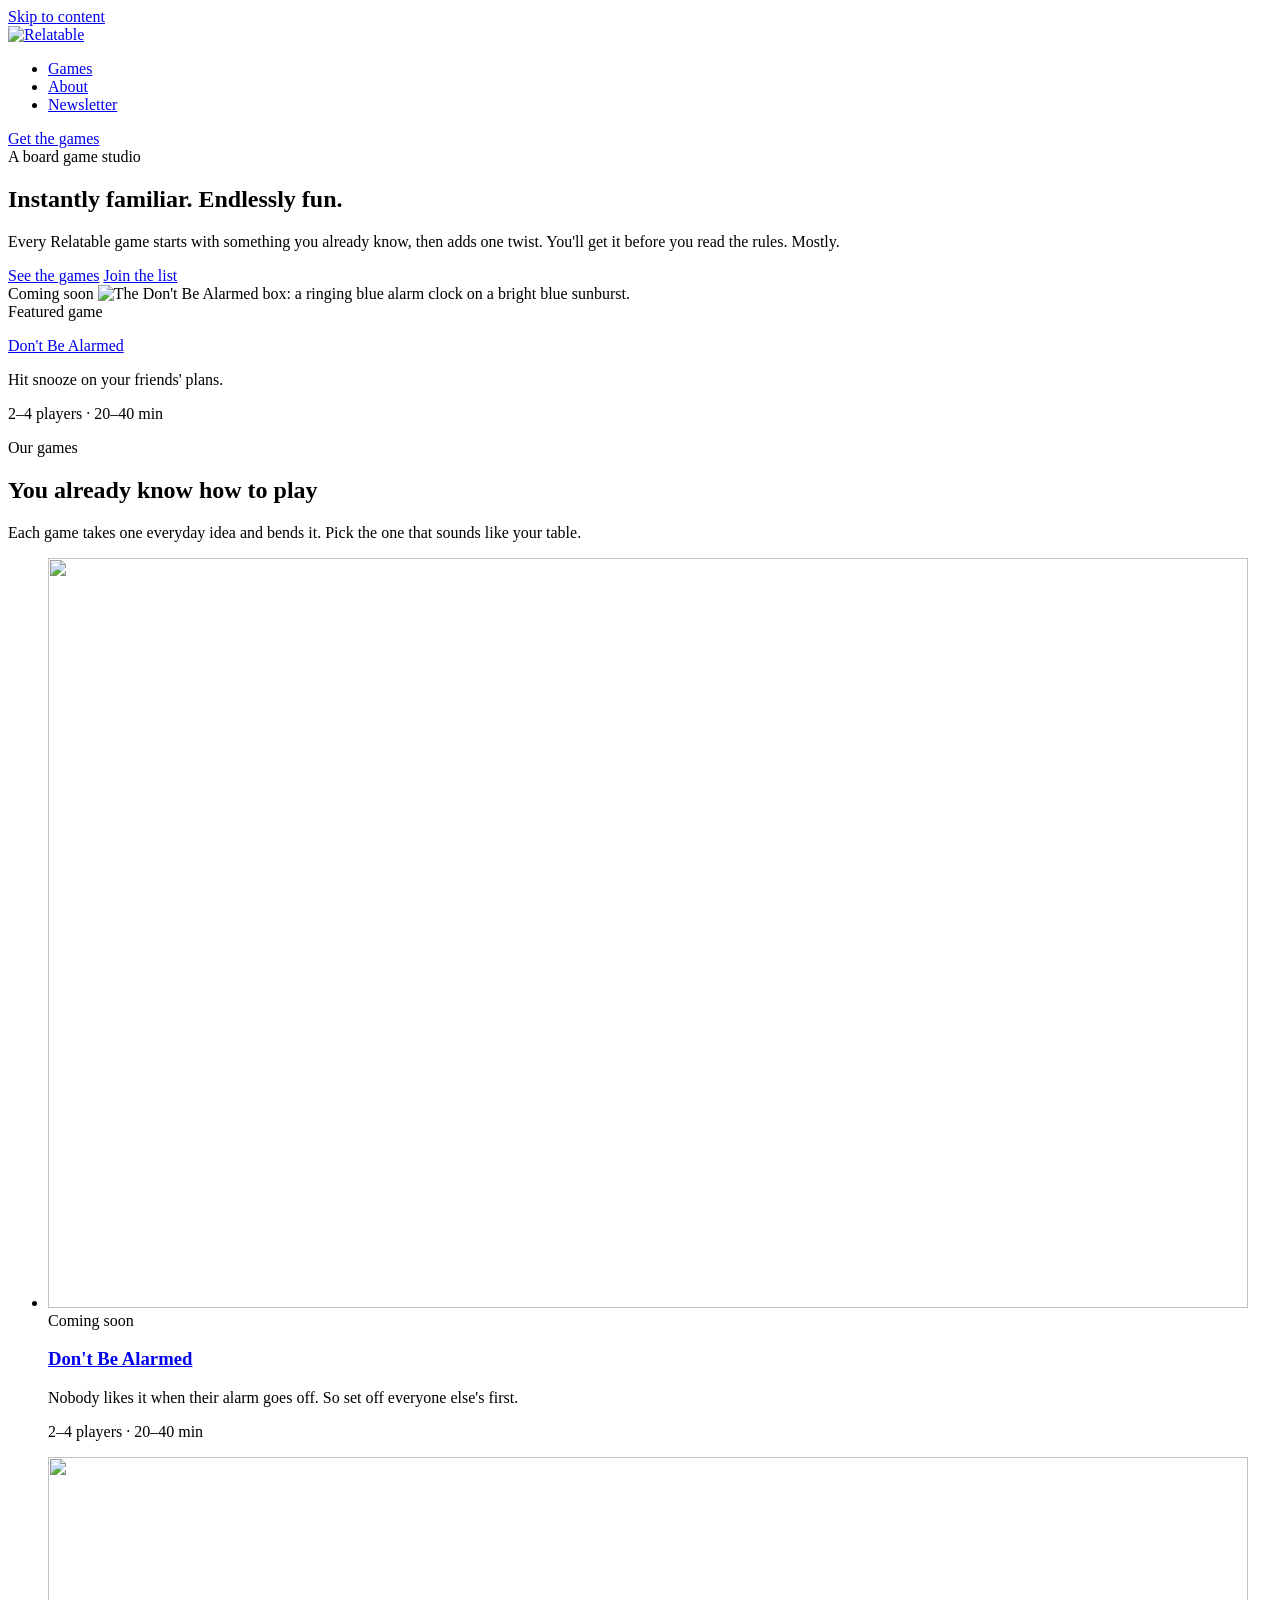
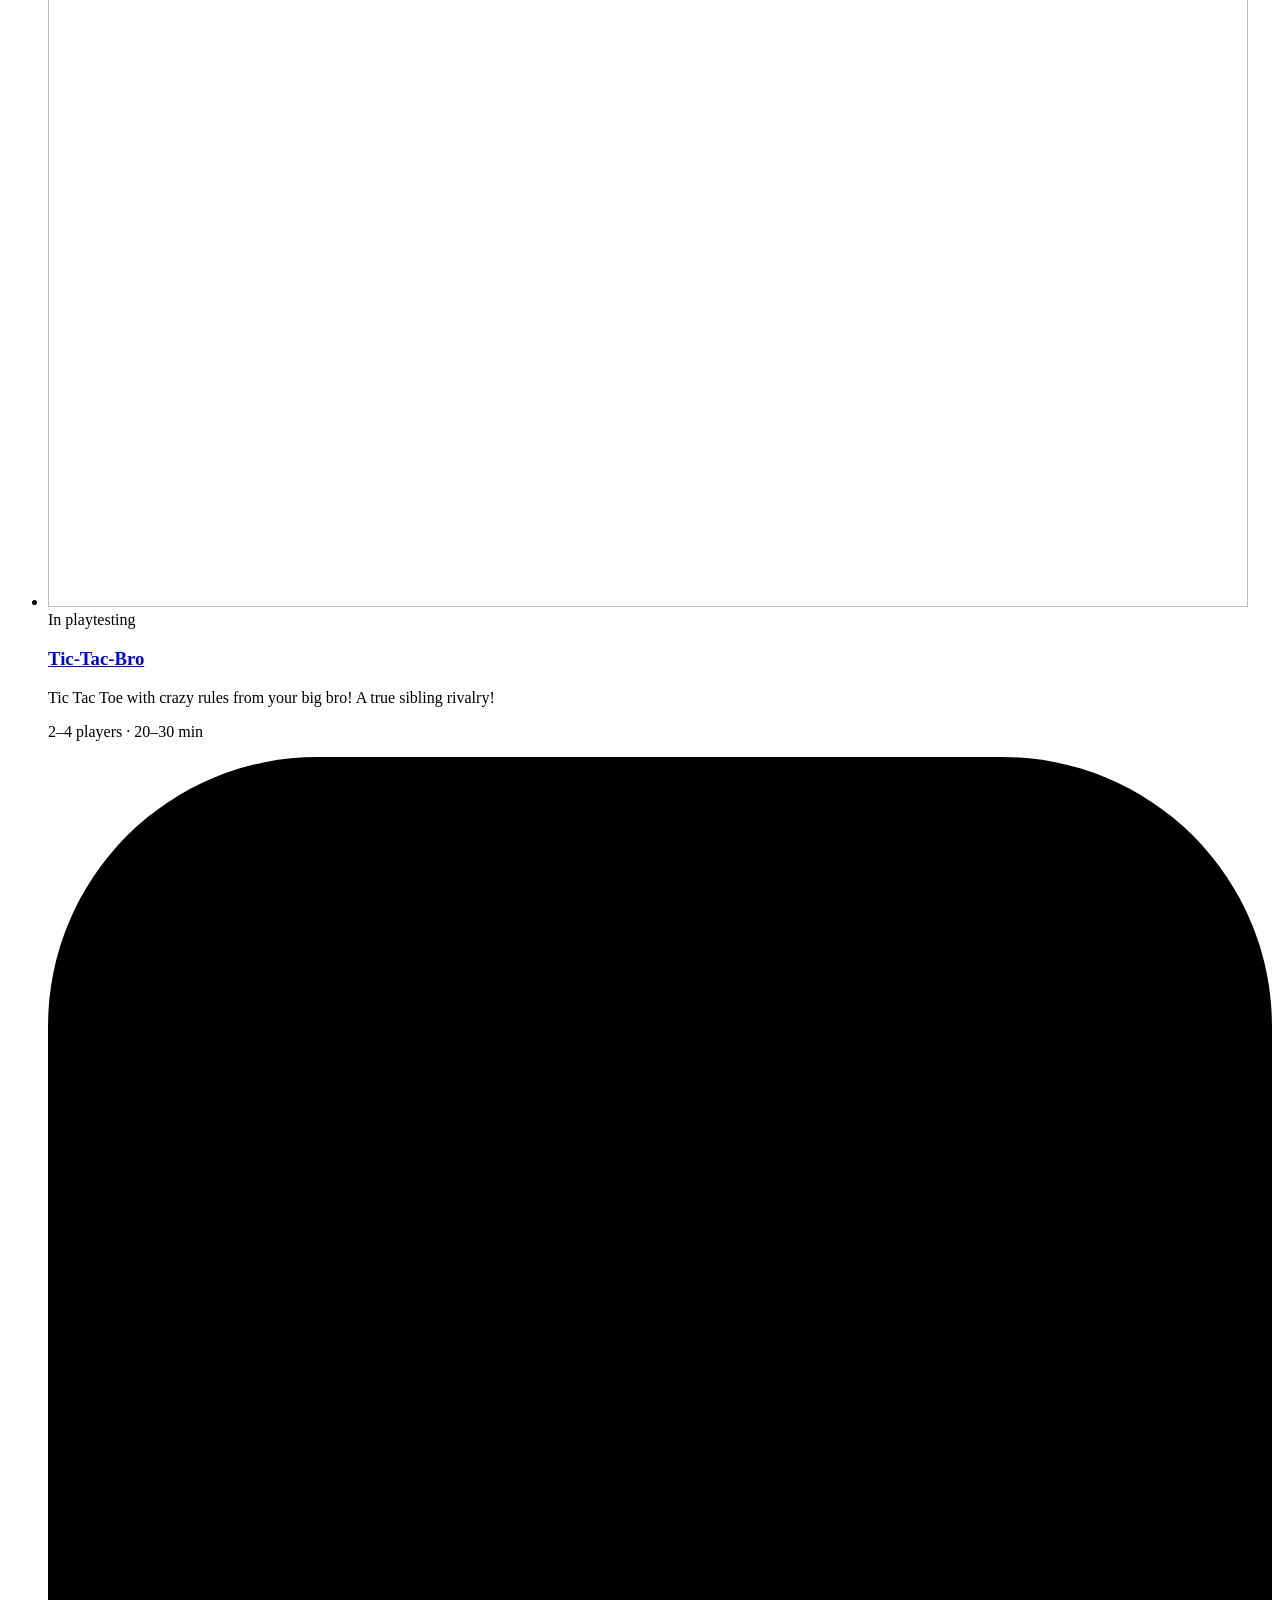
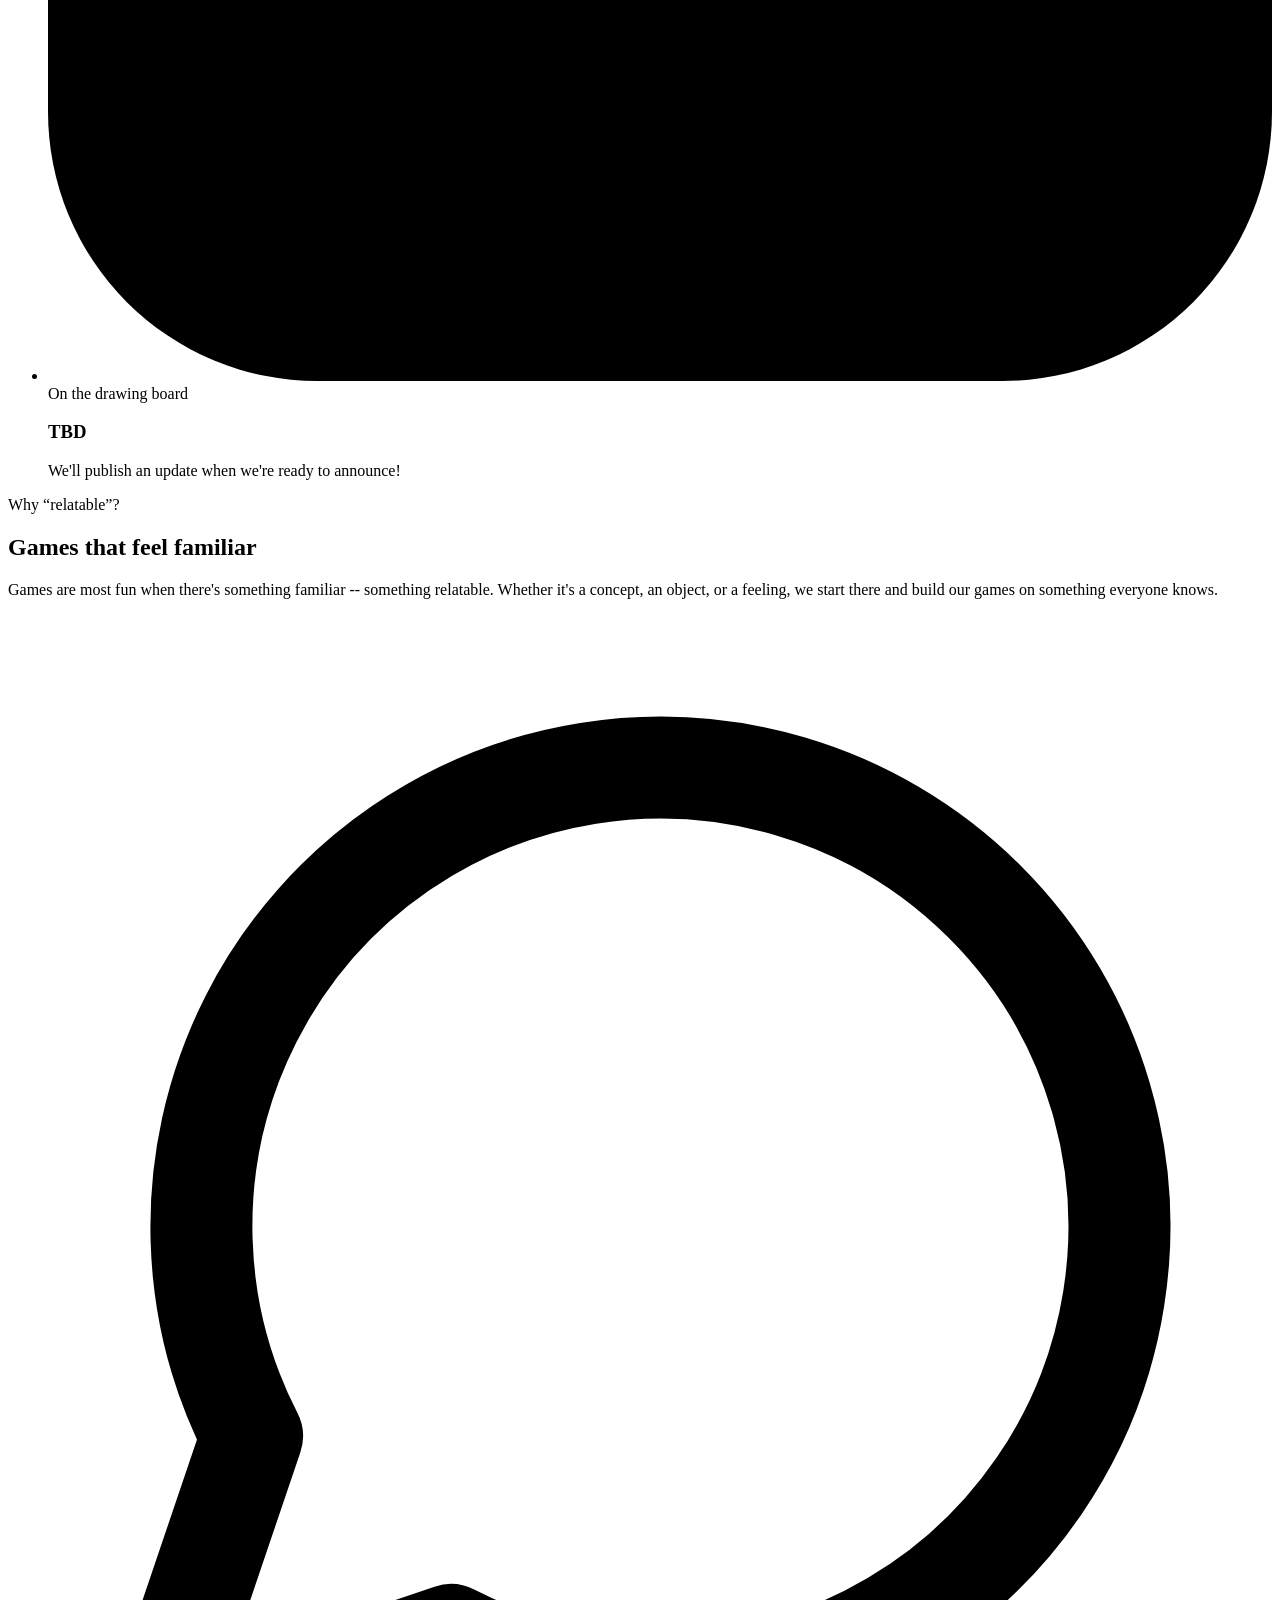
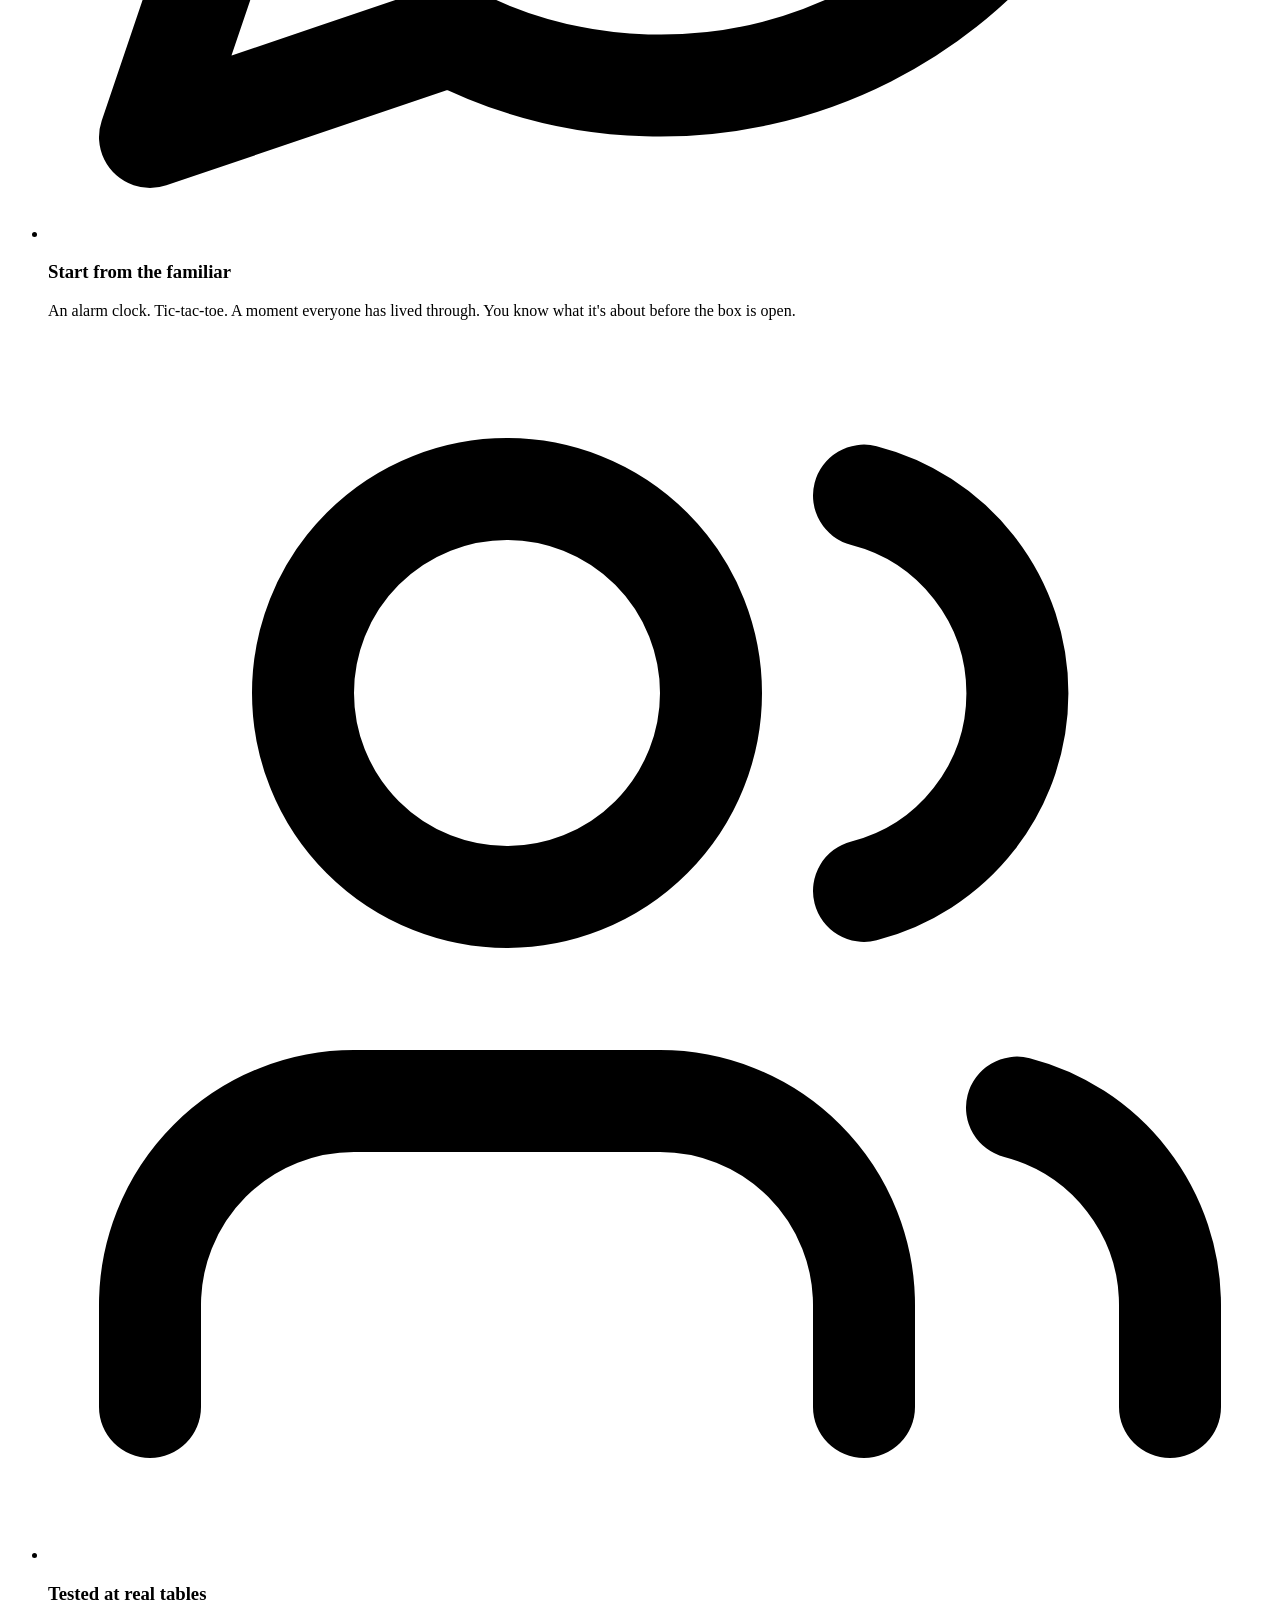
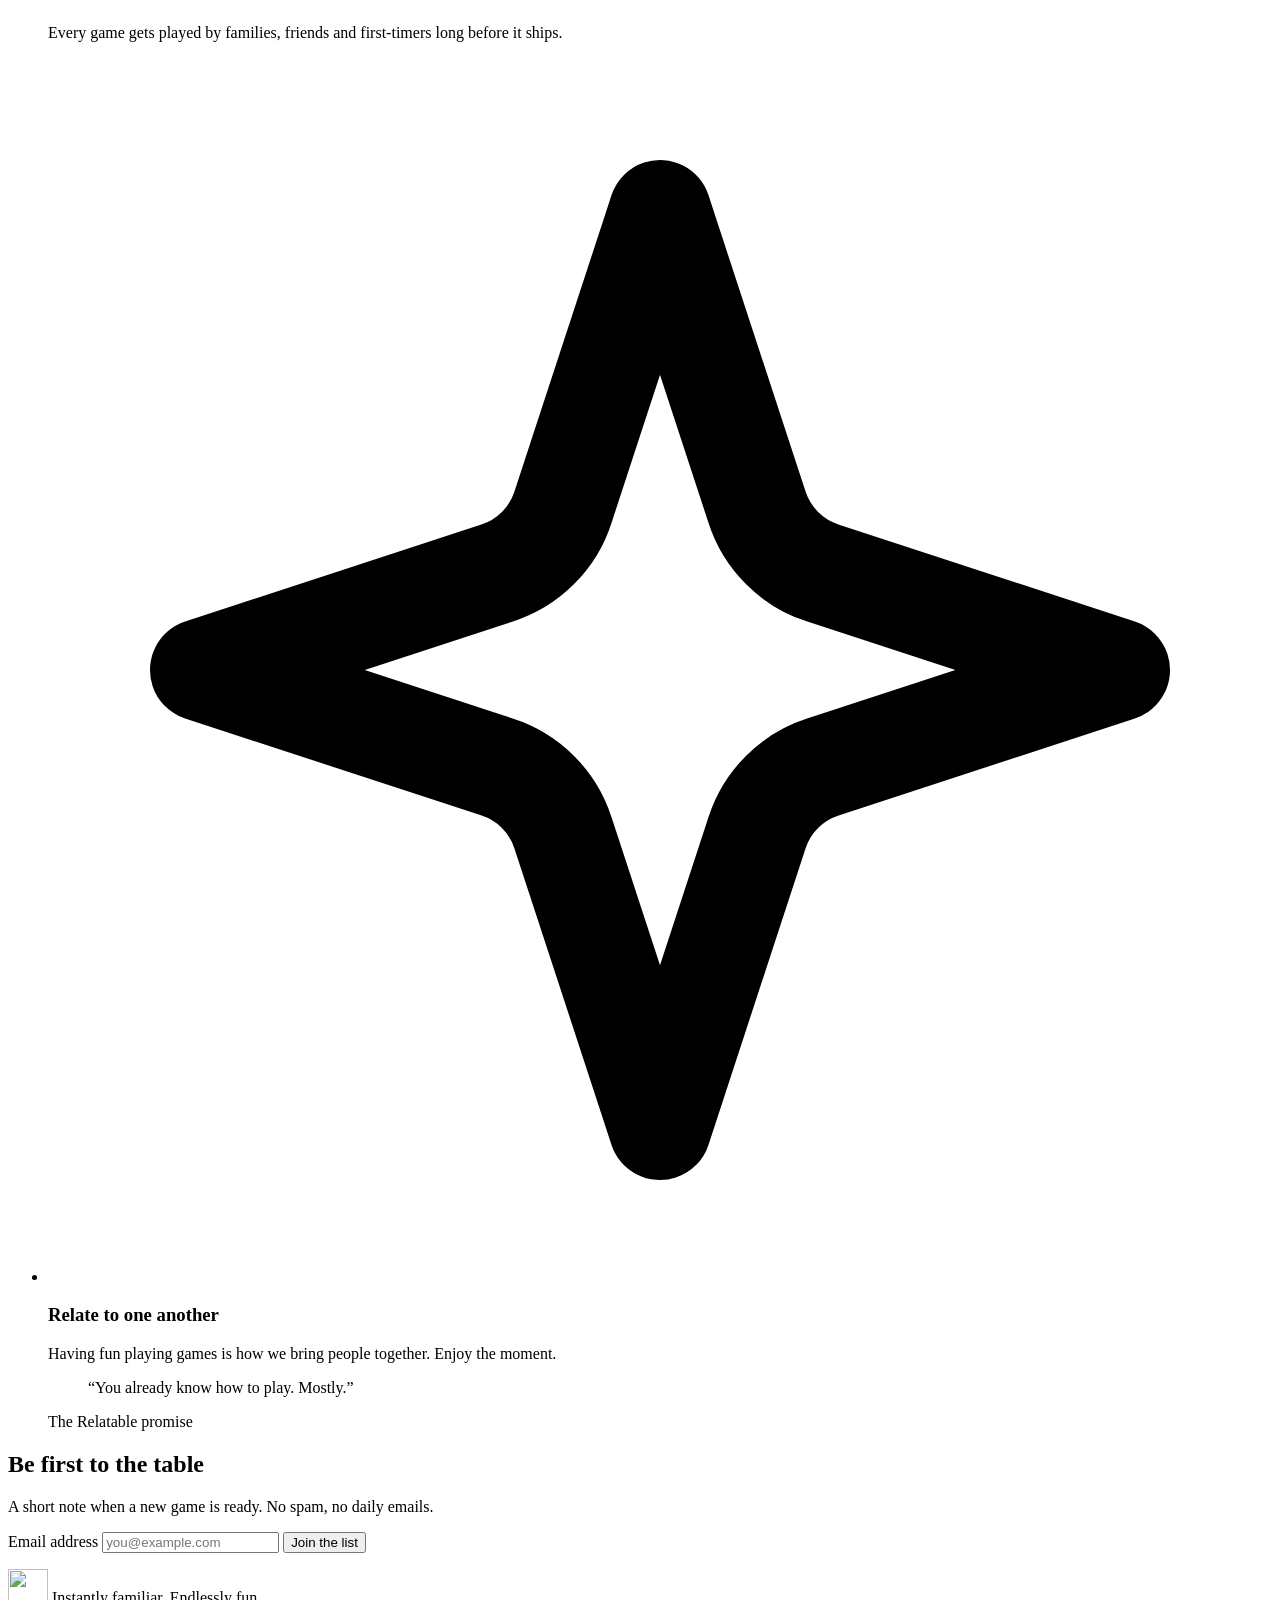
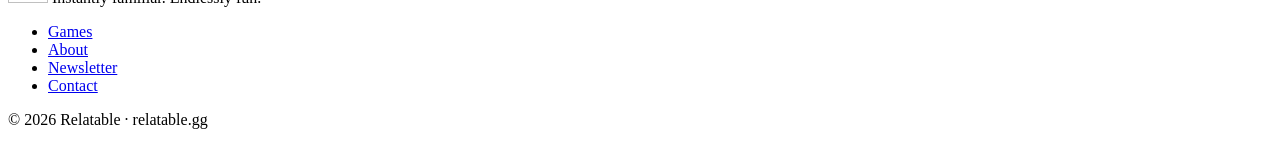
==== docs/index.html @ ca244f0f "big move for pages" ====
<!doctype html>
<html lang="en">
<head>
  <meta charset="utf-8">
  <meta name="viewport" content="width=device-width, initial-scale=1">
  <title>Relatable · Instantly familiar. Endlessly fun.</title>
  <meta name="description" content="Relatable is a board game studio. Every game starts from something you already know. Familiar with a twist.">
  <meta name="color-scheme" content="light dark">
  <meta name="theme-color" content="#F6F1E7" media="(prefers-color-scheme: light)">
  <meta name="theme-color" content="#1F1B2E" media="(prefers-color-scheme: dark)">

  <link rel="canonical" href="https://relatable.gg/">
  <link rel="icon" href="/assets/logos/relatable-icon.svg" type="image/svg+xml">
  <link rel="apple-touch-icon" href="/assets/apple-touch-icon.png">

  <meta property="og:type" content="website">
  <meta property="og:url" content="https://relatable.gg/">
  <meta property="og:title" content="Relatable · Instantly familiar. Endlessly fun.">
  <meta property="og:description" content="Board games that start from something you already know. Familiar with a twist.">
  <meta property="og:image" content="https://relatable.gg/assets/social-share.png">
  <meta name="twitter:card" content="summary_large_image">

  <link rel="preload" href="/assets/fonts/rubik-latin-800-normal.woff2" as="font" type="font/woff2" crossorigin>
  <link rel="preload" href="/assets/fonts/rubik-latin-400-normal.woff2" as="font" type="font/woff2" crossorigin>
  <link rel="stylesheet" href="/assets/tokens.css">
  <link rel="stylesheet" href="/styles.css">
</head>
<body>
  <a class="skip-link" href="#main">Skip to content</a>

  <header class="site-header">
    <div class="container">
      <a class="logo" href="/" aria-label="Relatable home">
        <picture>
          <source srcset="/assets/logos/relatable-logo-horizontal-notagline-on-dark.svg" media="(prefers-color-scheme: dark)">
          <img src="/assets/logos/relatable-logo-horizontal-notagline-on-light.svg" alt="Relatable" width="142" height="42">
        </picture>
      </a>
      <nav class="nav" aria-label="Main">
        <ul class="nav__links">
          <li><a href="#games">Games</a></li>
          <li><a href="#why">About</a></li>
          <li><a href="#newsletter">Newsletter</a></li>
        </ul>
        <a class="btn btn--primary btn--small" href="#games">Get the games</a>
      </nav>
    </div>
  </header>

  <main id="main">
    <!-- Hero: tagline + featured game -->
    <section class="hero">
      <div class="container">
        <div>
          <span class="label">A board game studio</span>
          <h1 class="display">Instantly familiar. Endlessly fun.</h1>
          <p class="body-lg">Every Relatable game starts with something you already know, then adds one twist. You'll get it before you read the rules. Mostly.</p>
          <div class="hero__actions">
            <a class="btn btn--primary" href="#games">See the games</a>
            <a class="btn btn--secondary" href="#newsletter">Join the list</a>
          </div>
        </div>

        <figure class="feature feature--game" style="margin:0">
          <span class="sticker label">Coming soon</span>
          <img class="box-art" src="/assets/games/dont-be-alarmed/box-top.webp" width="1000" height="1267"
               alt="The Don't Be Alarmed box: a ringing blue alarm clock on a bright blue sunburst.">
          <figcaption class="feature__meta">
            <div>
              <span class="label" style="color:var(--tomato-text)">Featured game</span>
              <p class="h3"><a href="/games/dont-be-alarmed/">Don't Be Alarmed</a></p>
              <p>Hit snooze on your friends' plans.</p>
              <p class="caption">2–4 players · 20–40 min</p>
            </div>
          </figcaption>
        </figure>
      </div>
    </section>

    <!-- Games -->
    <section class="band band--sunken" id="games" aria-labelledby="games-title">
      <div class="container">
        <div class="section-head">
          <span class="label">Our games</span>
          <h2 class="h2" id="games-title">You already know how to play</h2>
          <p>Each game takes one everyday idea and bends it. Pick the one that sounds like your table.</p>
        </div>

        <ul class="game-grid">
          <li>
            <article class="game-card">
              <div class="game-card__art game-card__art--image">
                <img src="/assets/games/dont-be-alarmed/logo-art.webp" width="1200" height="750" alt="" loading="lazy">
              </div>
              <div class="game-card__body">
                <span class="tag label">Coming soon</span>
                <h3 class="h3"><a href="/games/dont-be-alarmed/">Don't Be Alarmed</a></h3>
                <p>Nobody likes it when their alarm goes off. So set off everyone else's first.</p>
                <p class="caption">2–4 players · 20–40 min</p>
              </div>
            </article>
          </li>
          <li>
            <article class="game-card game-card--teal">
              <div class="game-card__art game-card__art--image">
                <img src="/assets/games/tic-tac-bro/logo-art.webp" width="1200" height="750" alt="" loading="lazy">
              </div>
              <div class="game-card__body">
                <span class="tag label">In playtesting</span>
                <h3 class="h3"><a href="/games/tic-tac-bro/">Tic-Tac-Bro</a></h3>
                <p>Tic Tac Toe with crazy rules from your big bro! A true sibling rivalry!</p>
                <p class="caption">2–4 players · 20–30 min</p>
              </div>
            </article>
          </li>
          <li>
            <article class="game-card game-card--mustard">
              <div class="game-card__art">
                <svg class="die" viewBox="0 0 100 100" aria-hidden="true">
                  <rect width="100" height="100" rx="22"/>
                  <circle cx="50" cy="50" r="9"/>
                </svg>
              </div>
              <div class="game-card__body">
                <span class="tag label">On the drawing board</span>
                <h3 class="h3">TBD</h3>
                <p>We&apos;ll publish an update when we&apos;re ready to announce!</p>
              </div>
            </article>
          </li>
        </ul>
      </div>
    </section>

    <!-- Why Relatable -->
    <section class="band" id="why" aria-labelledby="why-title">
      <div class="container why">
        <div>
          <div class="section-head">
            <span class="label">Why “relatable”?</span>
            <h2 class="h2" id="why-title">Games that feel familiar</h2>
            <p>Games are most fun when there&apos;s something familiar -- something relatable. Whether it's a concept, an object, or a feeling, we start there and build our games on something everyone knows.</p>
          </div>
          <ul class="points">
            <li class="point">
              <span class="point__icon" aria-hidden="true">
                <svg viewBox="0 0 24 24" fill="none" stroke="currentColor" stroke-width="2" stroke-linecap="round" stroke-linejoin="round"><path d="M7.9 20A9 9 0 1 0 4 16.1L2 22Z"/></svg>
              </span>
              <div>
                <h3 class="h3">Start from the familiar</h3>
                <p>An alarm clock. Tic-tac-toe. A moment everyone has lived through. You know what it's about before the box is open.</p>
              </div>
            </li>
            <li class="point">
              <span class="point__icon" aria-hidden="true">
                <svg viewBox="0 0 24 24" fill="none" stroke="currentColor" stroke-width="2" stroke-linecap="round" stroke-linejoin="round"><path d="M16 21v-2a4 4 0 0 0-4-4H6a4 4 0 0 0-4 4v2"/><circle cx="9" cy="7" r="4"/><path d="M22 21v-2a4 4 0 0 0-3-3.87"/><path d="M16 3.13a4 4 0 0 1 0 7.75"/></svg>
              </span>
              <div>
                <h3 class="h3">Tested at real tables</h3>
                <p>Every game gets played by families, friends and first-timers long before it ships.</p>
              </div>
            </li>
            <li class="point">
              <span class="point__icon" aria-hidden="true">
                <svg viewBox="0 0 24 24" fill="none" stroke="currentColor" stroke-width="2" stroke-linecap="round" stroke-linejoin="round"><path d="m12 3-1.9 5.8a2 2 0 0 1-1.3 1.3L3 12l5.8 1.9a2 2 0 0 1 1.3 1.3L12 21l1.9-5.8a2 2 0 0 1 1.3-1.3L21 12l-5.8-1.9a2 2 0 0 1-1.3-1.3Z"/></svg>
              </span>
              <div>
                <h3 class="h3">Relate to one another</h3>
                <p>Having fun playing games is how we bring people together. Enjoy the moment.</p>
              </div>
            </li>
          </ul>
        </div>

        <figure class="bubble">
          <blockquote>“You already know how to play. Mostly.”</blockquote>
          <figcaption class="label muted">The Relatable promise</figcaption>
        </figure>
      </div>
    </section>

    <!-- Newsletter -->
    <section class="band band--sunken" id="newsletter" aria-labelledby="newsletter-title">
      <div class="container">
        <div class="newsletter">
          <div>
            <h2 class="h2" id="newsletter-title">Be first to the table</h2>
            <p>A short note when a new game is ready. No spam, no daily emails.</p>
          </div>
          <!-- Posts to MailerLite (form "XmJSTb"); assets/site.js submits it in the background. -->
          <form class="signup" action="https://assets.mailerlite.com/jsonp/2661888/forms/199630676015712178/subscribe" method="post" novalidate>
            <div class="signup__row">
              <label class="visually-hidden" for="signup-email">Email address</label>
              <input id="signup-email" name="fields[email]" type="email" autocomplete="email" placeholder="you@example.com" required>
              <button class="btn btn--primary" type="submit">Join the list</button>
            </div>
            <input type="hidden" name="ml-submit" value="1">
            <input type="hidden" name="anticsrf" value="true">
            <p class="signup__note" role="status" aria-live="polite"></p>
          </form>
        </div>
      </div>
    </section>
  </main>

  <footer class="site-footer">
    <div class="container">
      <div class="site-footer__brand">
        <img src="/assets/logos/relatable-icon.svg" alt="" width="40" height="34">
        <span class="label">Instantly familiar. Endlessly fun.</span>
      </div>
      <ul class="footer-links">
        <li><a href="#games">Games</a></li>
        <li><a href="#why">About</a></li>
        <li><a href="#newsletter">Newsletter</a></li>
        <li><a href="mailto:[contact email]">Contact</a></li>
      </ul>
      <p class="caption">© <span data-year>2026</span> Relatable · relatable.gg</p>
    </div>
  </footer>

  <script src="/assets/site.js" defer></script>
</body>
</html>
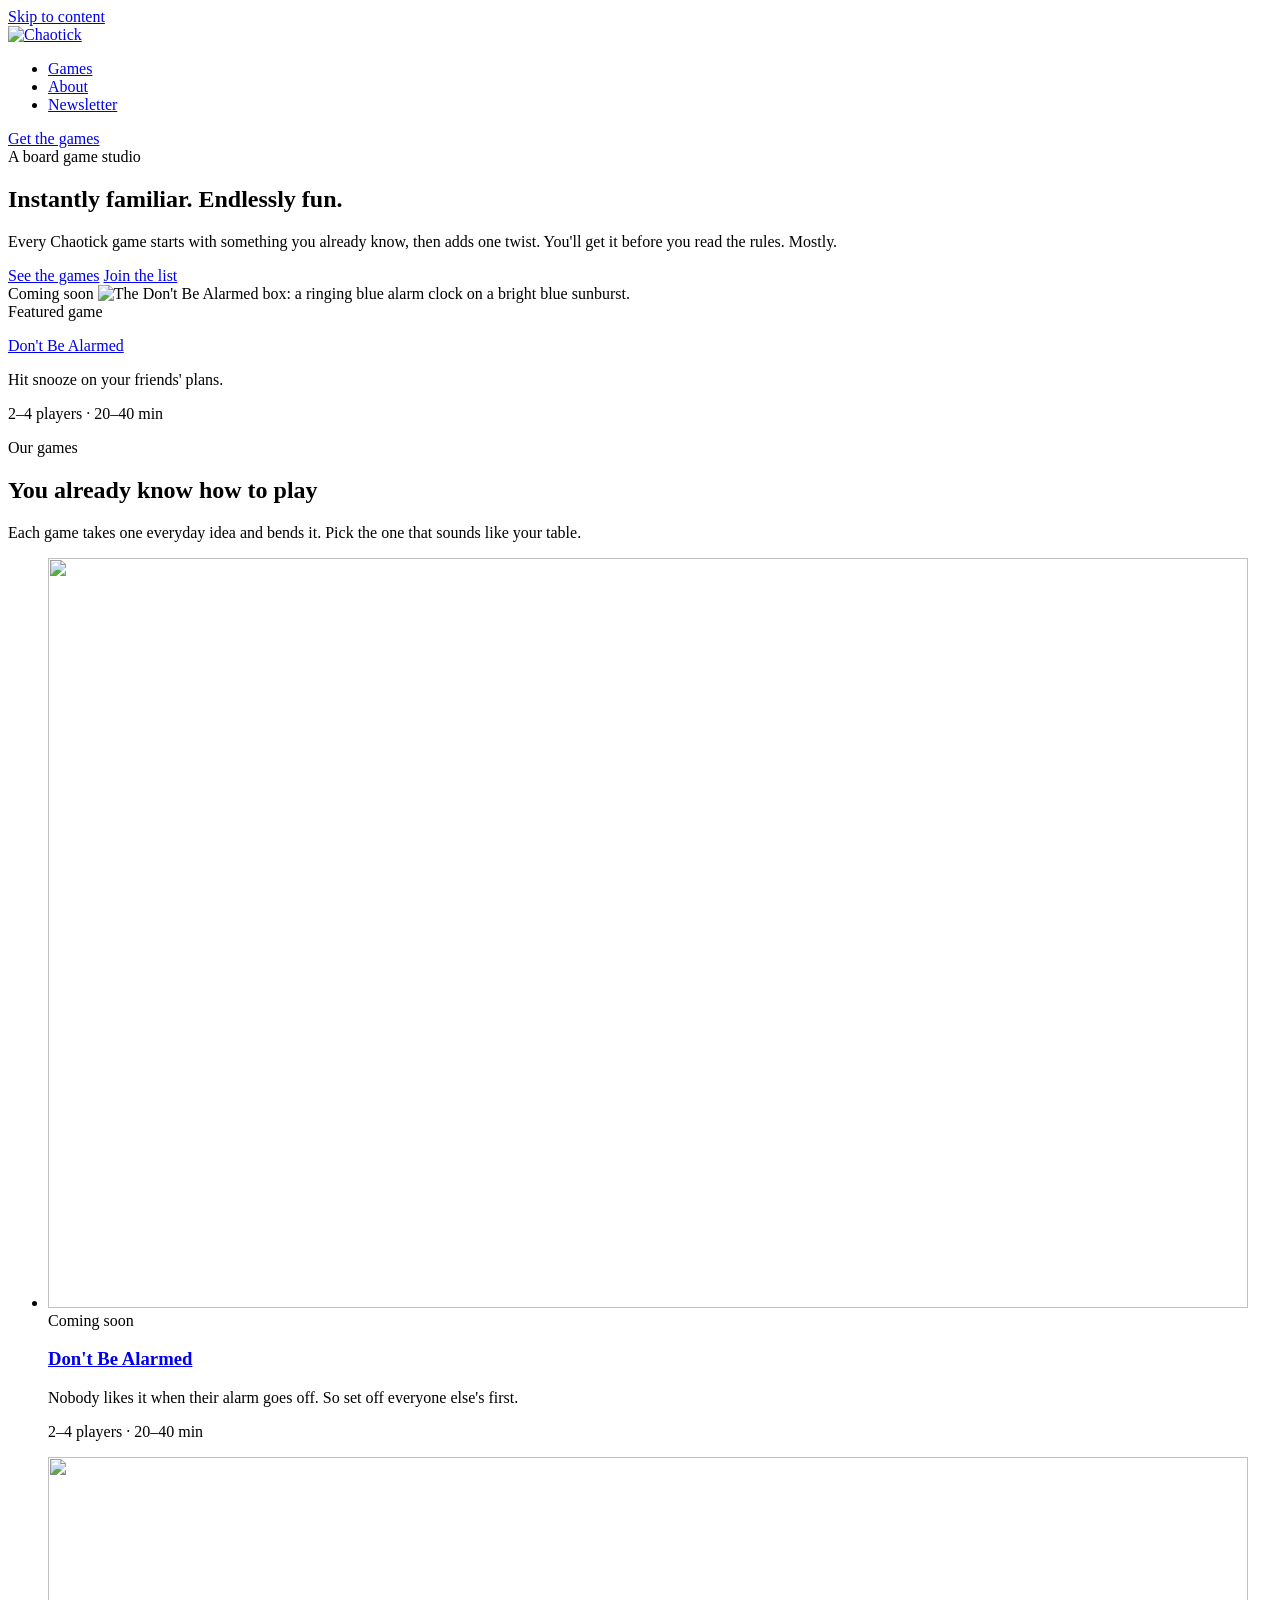
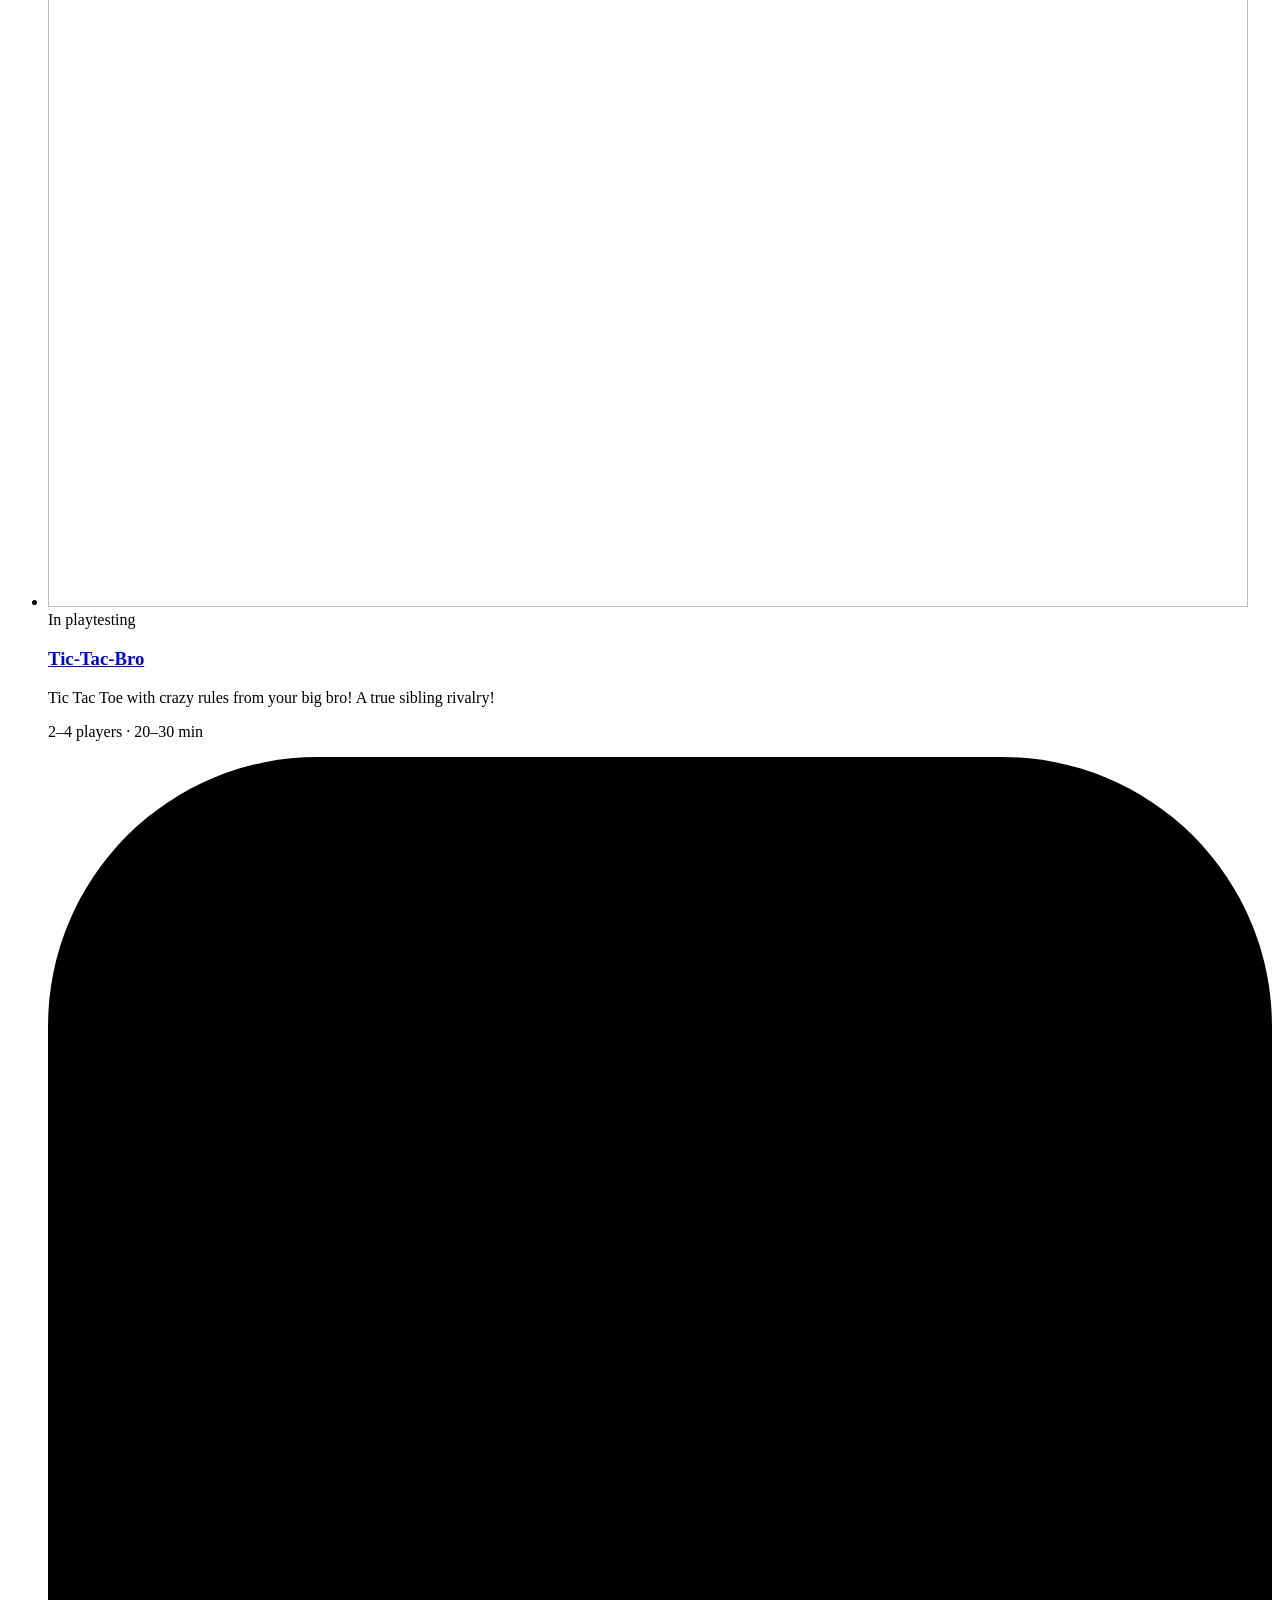
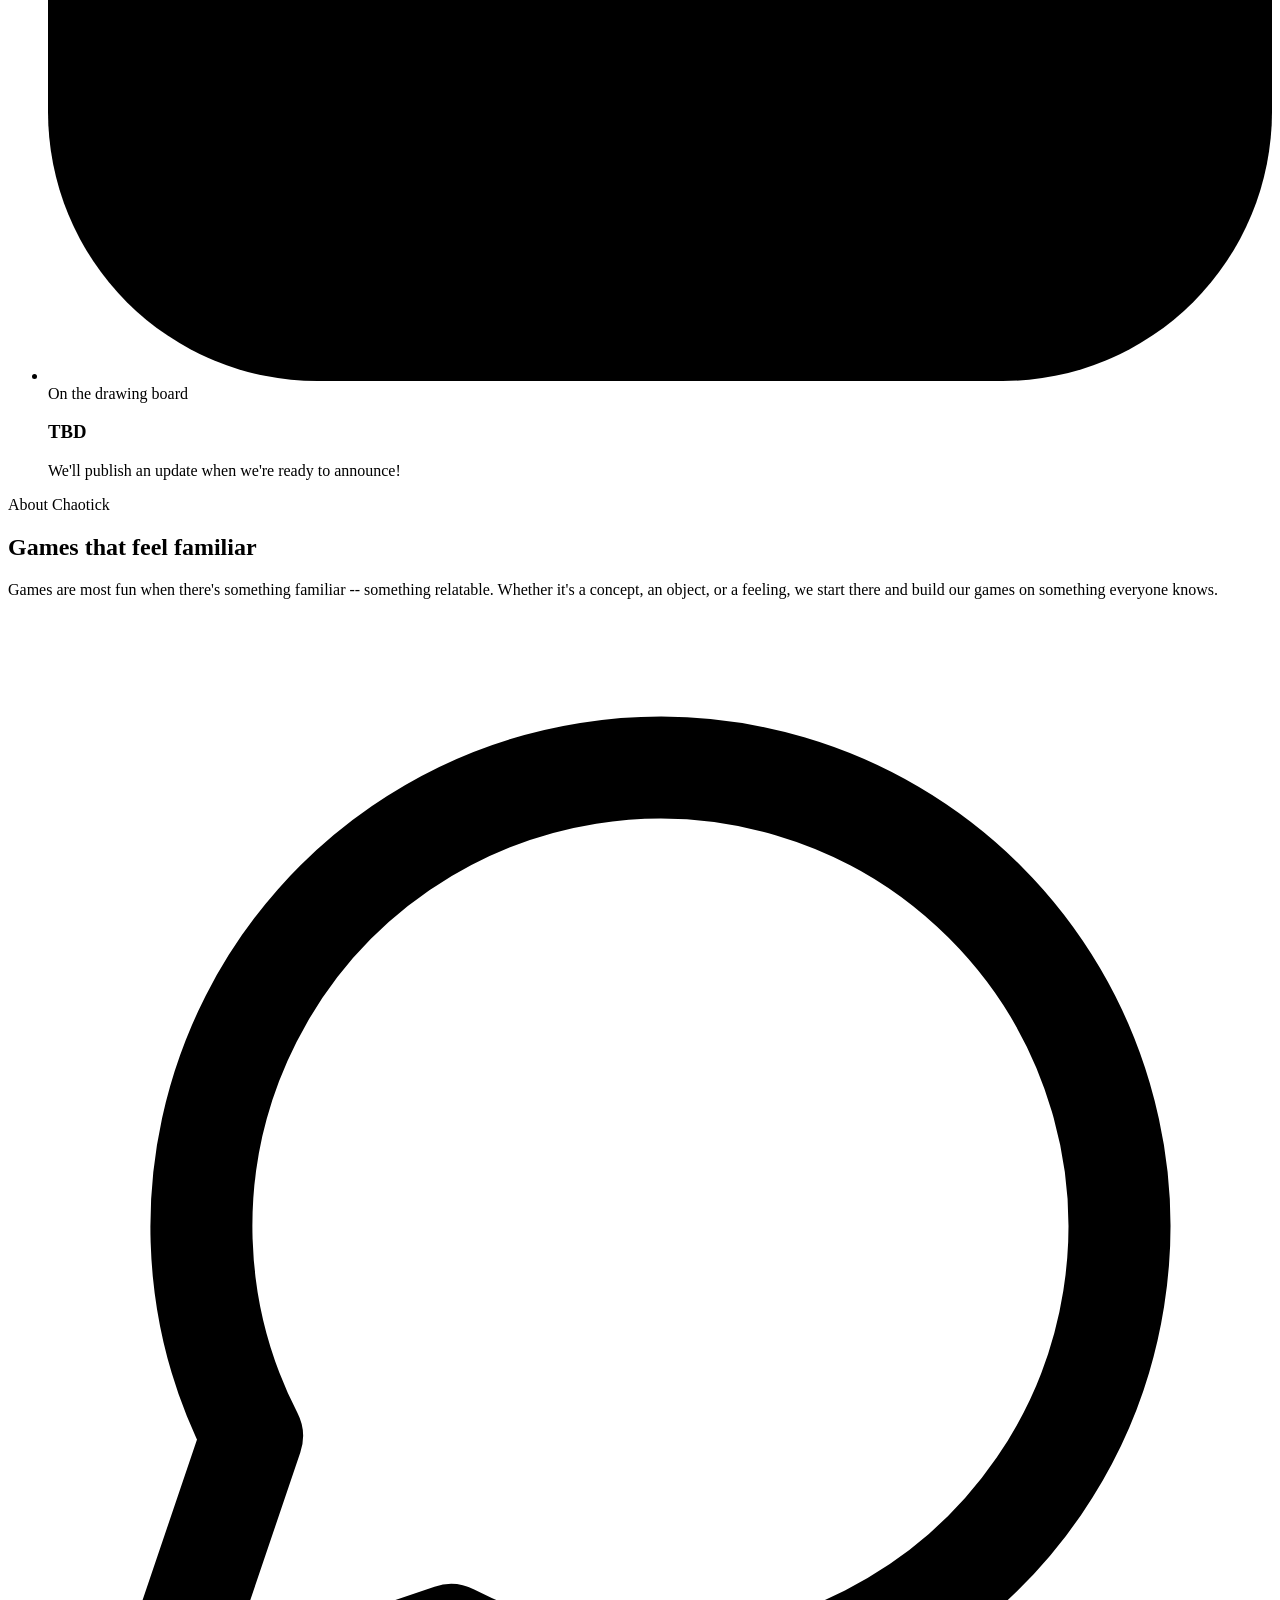
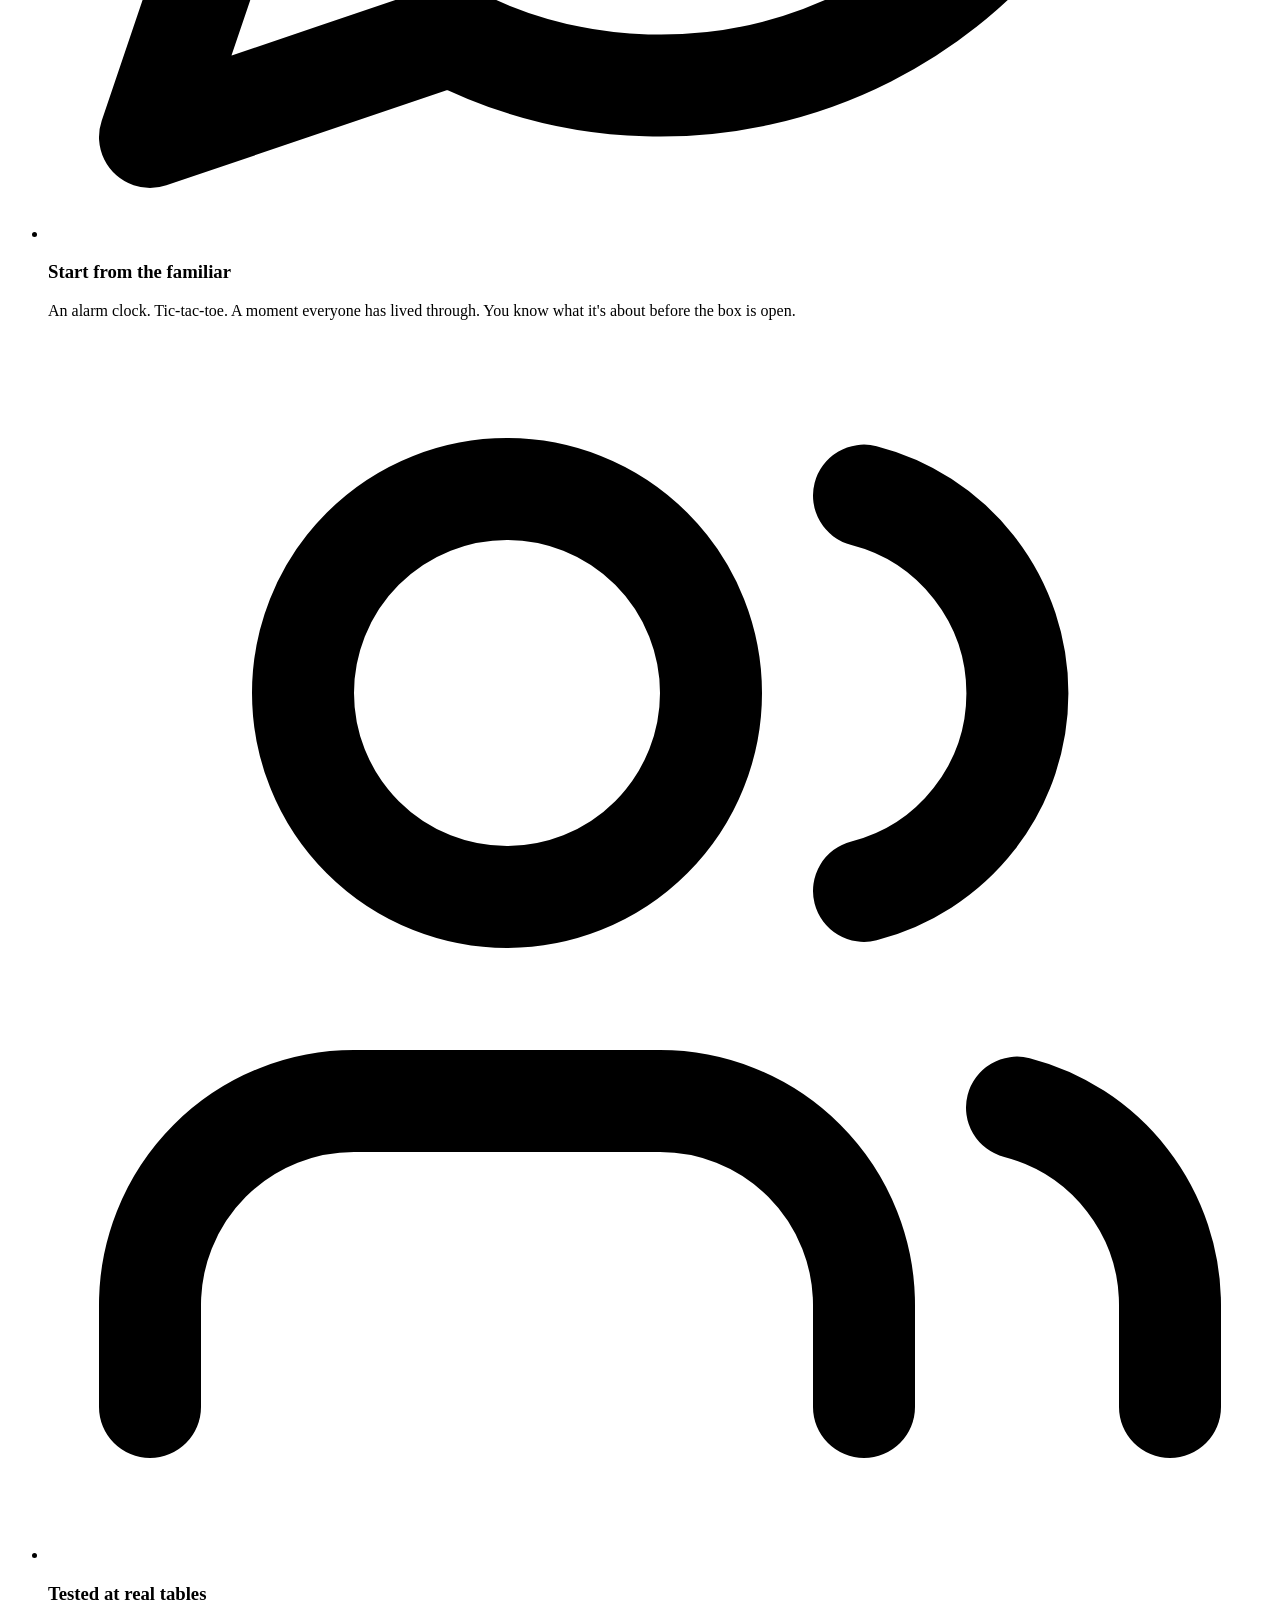
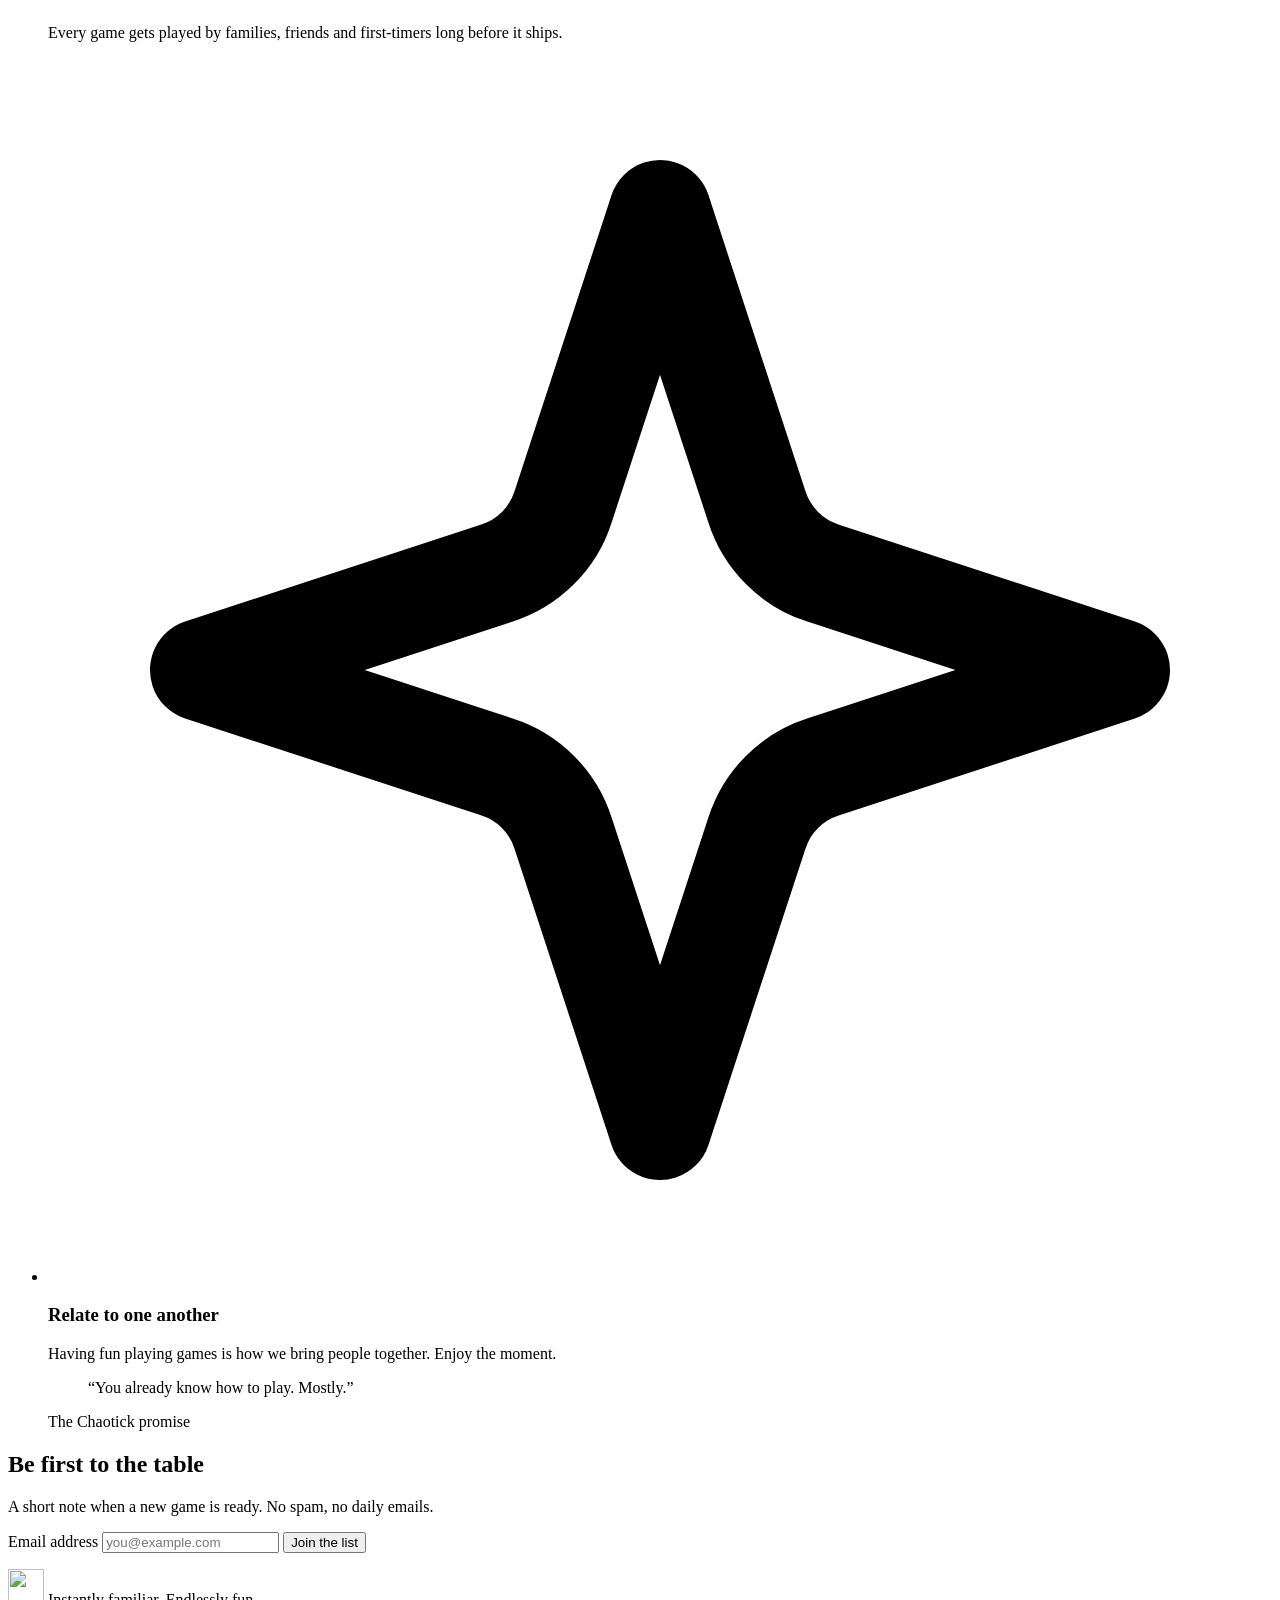
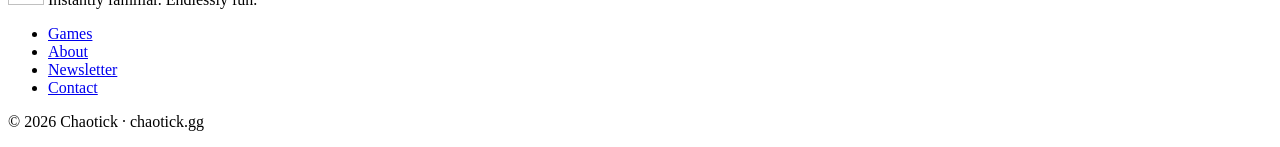
==== commit 0edc6d89: "chaotick rename" ====
--- a/docs/index.html
+++ b/docs/index.html
@@ -3,21 +3,21 @@
 <head>
   <meta charset="utf-8">
   <meta name="viewport" content="width=device-width, initial-scale=1">
-  <title>Relatable · Instantly familiar. Endlessly fun.</title>
-  <meta name="description" content="Relatable is a board game studio. Every game starts from something you already know. Familiar with a twist.">
+  <title>Chaotick · Instantly familiar. Endlessly fun.</title>
+  <meta name="description" content="Chaotick is a board game studio. Every game starts from something you already know. Familiar with a twist.">
   <meta name="color-scheme" content="light dark">
   <meta name="theme-color" content="#F6F1E7" media="(prefers-color-scheme: light)">
   <meta name="theme-color" content="#1F1B2E" media="(prefers-color-scheme: dark)">
 
-  <link rel="canonical" href="https://relatable.gg/">
-  <link rel="icon" href="/assets/logos/relatable-icon.svg" type="image/svg+xml">
+  <link rel="canonical" href="https://chaotick.gg/">
+  <link rel="icon" href="/assets/logos/chaotick-icon.svg" type="image/svg+xml">
   <link rel="apple-touch-icon" href="/assets/apple-touch-icon.png">
 
   <meta property="og:type" content="website">
-  <meta property="og:url" content="https://relatable.gg/">
-  <meta property="og:title" content="Relatable · Instantly familiar. Endlessly fun.">
+  <meta property="og:url" content="https://chaotick.gg/">
+  <meta property="og:title" content="Chaotick · Instantly familiar. Endlessly fun.">
   <meta property="og:description" content="Board games that start from something you already know. Familiar with a twist.">
-  <meta property="og:image" content="https://relatable.gg/assets/social-share.png">
+  <meta property="og:image" content="https://chaotick.gg/assets/social-share.png">
   <meta name="twitter:card" content="summary_large_image">
 
   <link rel="preload" href="/assets/fonts/rubik-latin-800-normal.woff2" as="font" type="font/woff2" crossorigin>
@@ -30,10 +30,10 @@
 
   <header class="site-header">
     <div class="container">
-      <a class="logo" href="/" aria-label="Relatable home">
+      <a class="logo" href="/" aria-label="Chaotick home">
         <picture>
-          <source srcset="/assets/logos/relatable-logo-horizontal-notagline-on-dark.svg" media="(prefers-color-scheme: dark)">
-          <img src="/assets/logos/relatable-logo-horizontal-notagline-on-light.svg" alt="Relatable" width="142" height="42">
+          <source srcset="/assets/logos/chaotick-logo-on-dark.svg" media="(prefers-color-scheme: dark)">
+          <img src="/assets/logos/chaotick-logo-on-light.svg" alt="Chaotick" width="166" height="36">
         </picture>
       </a>
       <nav class="nav" aria-label="Main">
@@ -54,7 +54,7 @@
         <div>
           <span class="label">A board game studio</span>
           <h1 class="display">Instantly familiar. Endlessly fun.</h1>
-          <p class="body-lg">Every Relatable game starts with something you already know, then adds one twist. You'll get it before you read the rules. Mostly.</p>
+          <p class="body-lg">Every Chaotick game starts with something you already know, then adds one twist. You'll get it before you read the rules. Mostly.</p>
           <div class="hero__actions">
             <a class="btn btn--primary" href="#games">See the games</a>
             <a class="btn btn--secondary" href="#newsletter">Join the list</a>
@@ -132,12 +132,12 @@
       </div>
     </section>
 
-    <!-- Why Relatable -->
+    <!-- About Chaotick -->
     <section class="band" id="why" aria-labelledby="why-title">
       <div class="container why">
         <div>
           <div class="section-head">
-            <span class="label">Why “relatable”?</span>
+            <span class="label">About Chaotick</span>
             <h2 class="h2" id="why-title">Games that feel familiar</h2>
             <p>Games are most fun when there&apos;s something familiar -- something relatable. Whether it's a concept, an object, or a feeling, we start there and build our games on something everyone knows.</p>
           </div>
@@ -174,7 +174,7 @@
 
         <figure class="bubble">
           <blockquote>“You already know how to play. Mostly.”</blockquote>
-          <figcaption class="label muted">The Relatable promise</figcaption>
+          <figcaption class="label muted">The Chaotick promise</figcaption>
         </figure>
       </div>
     </section>
@@ -206,16 +206,16 @@
   <footer class="site-footer">
     <div class="container">
       <div class="site-footer__brand">
-        <img src="/assets/logos/relatable-icon.svg" alt="" width="40" height="34">
+        <img src="/assets/logos/chaotick-icon.svg" alt="" width="36" height="36">
         <span class="label">Instantly familiar. Endlessly fun.</span>
       </div>
       <ul class="footer-links">
         <li><a href="#games">Games</a></li>
         <li><a href="#why">About</a></li>
         <li><a href="#newsletter">Newsletter</a></li>
-        <li><a href="mailto:[contact email]">Contact</a></li>
+        <li><a href="mailto:levi@chaotick.gg">Contact</a></li>
       </ul>
-      <p class="caption">© <span data-year>2026</span> Relatable · relatable.gg</p>
+      <p class="caption">© <span data-year>2026</span> Chaotick · chaotick.gg</p>
     </div>
   </footer>
 
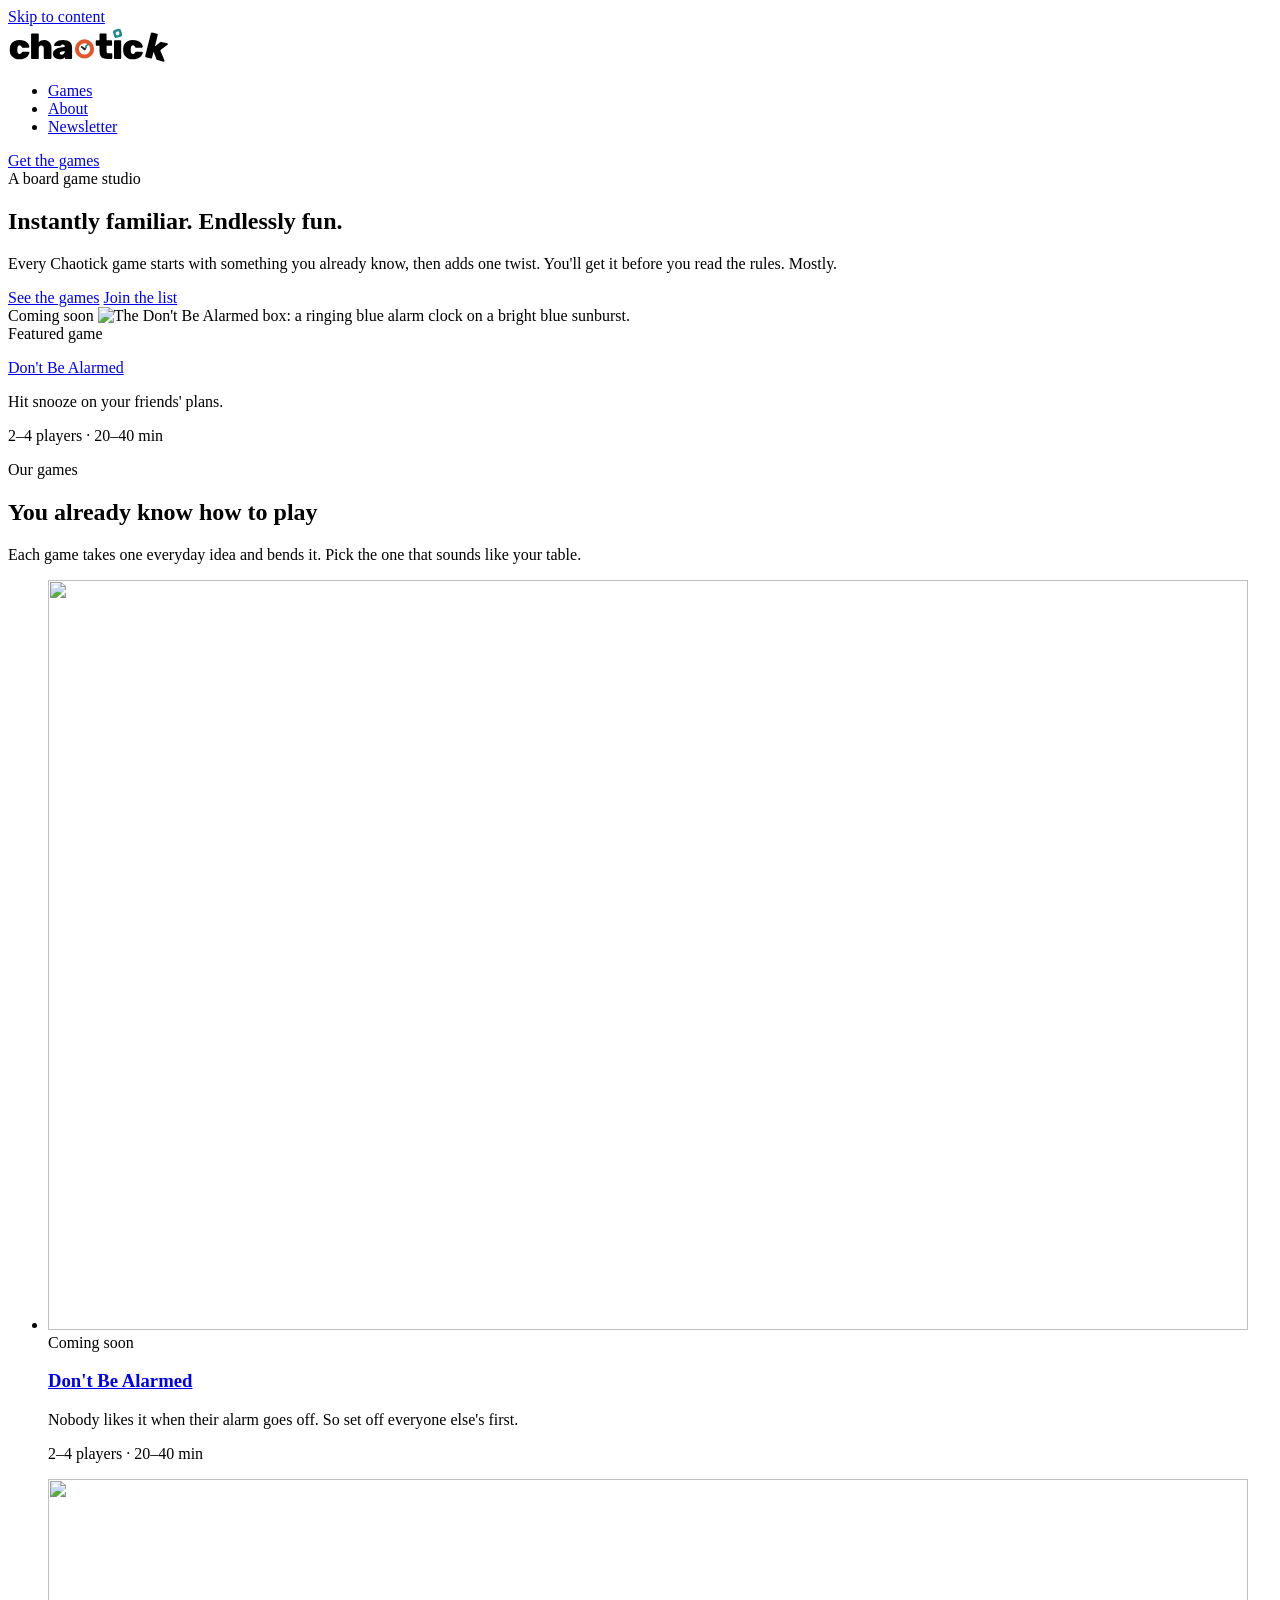
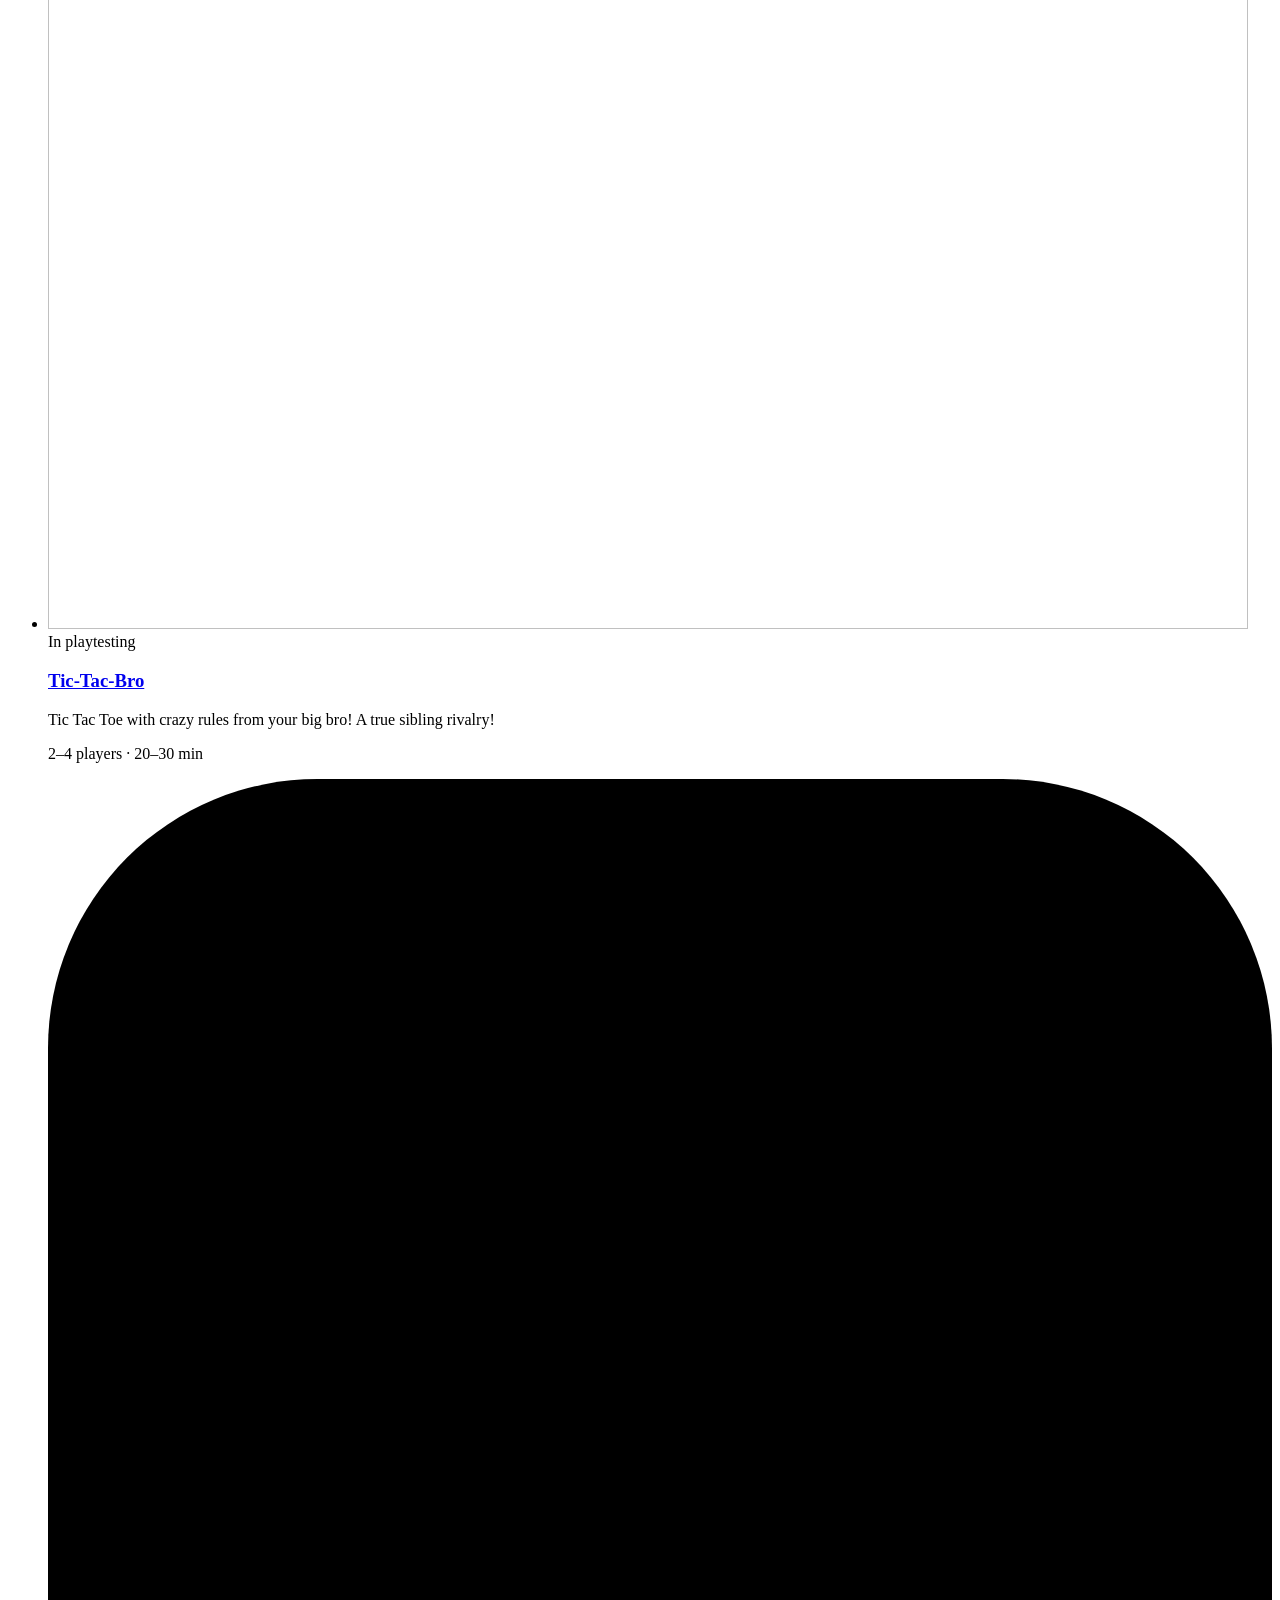
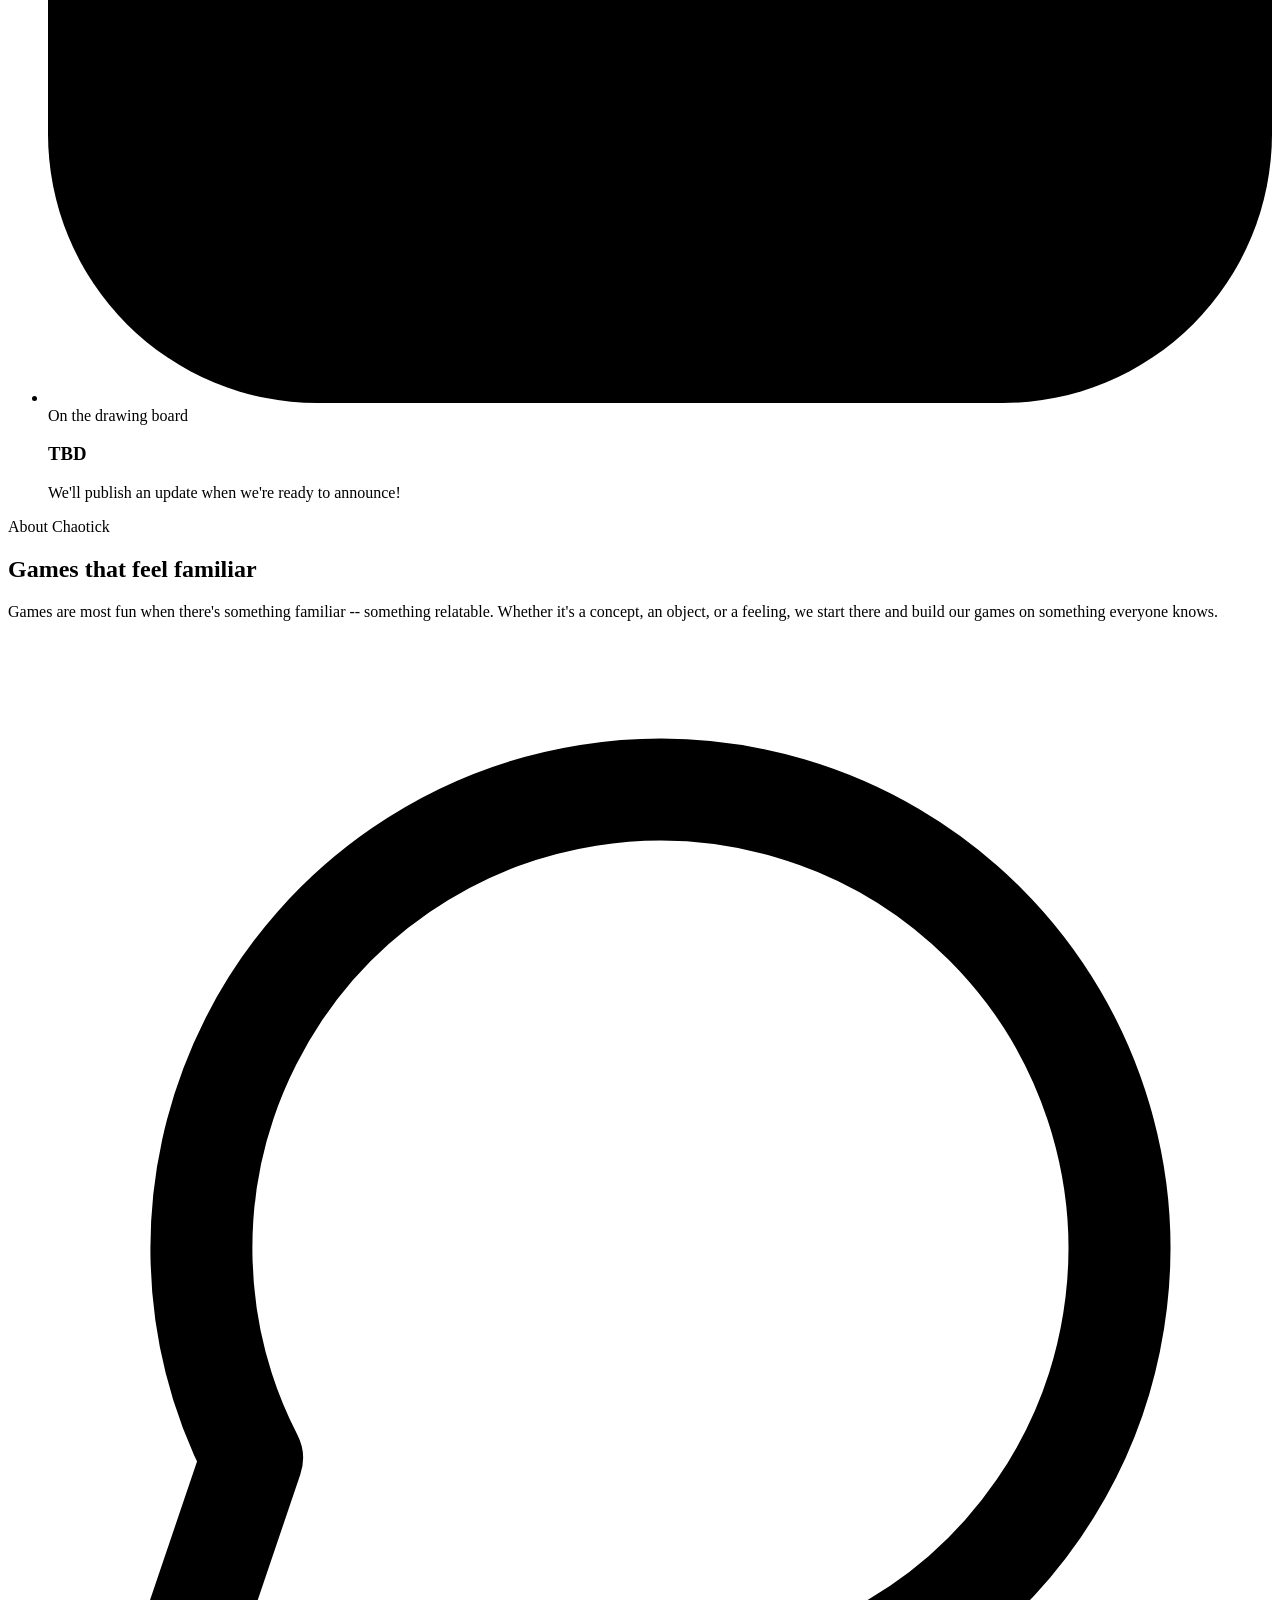
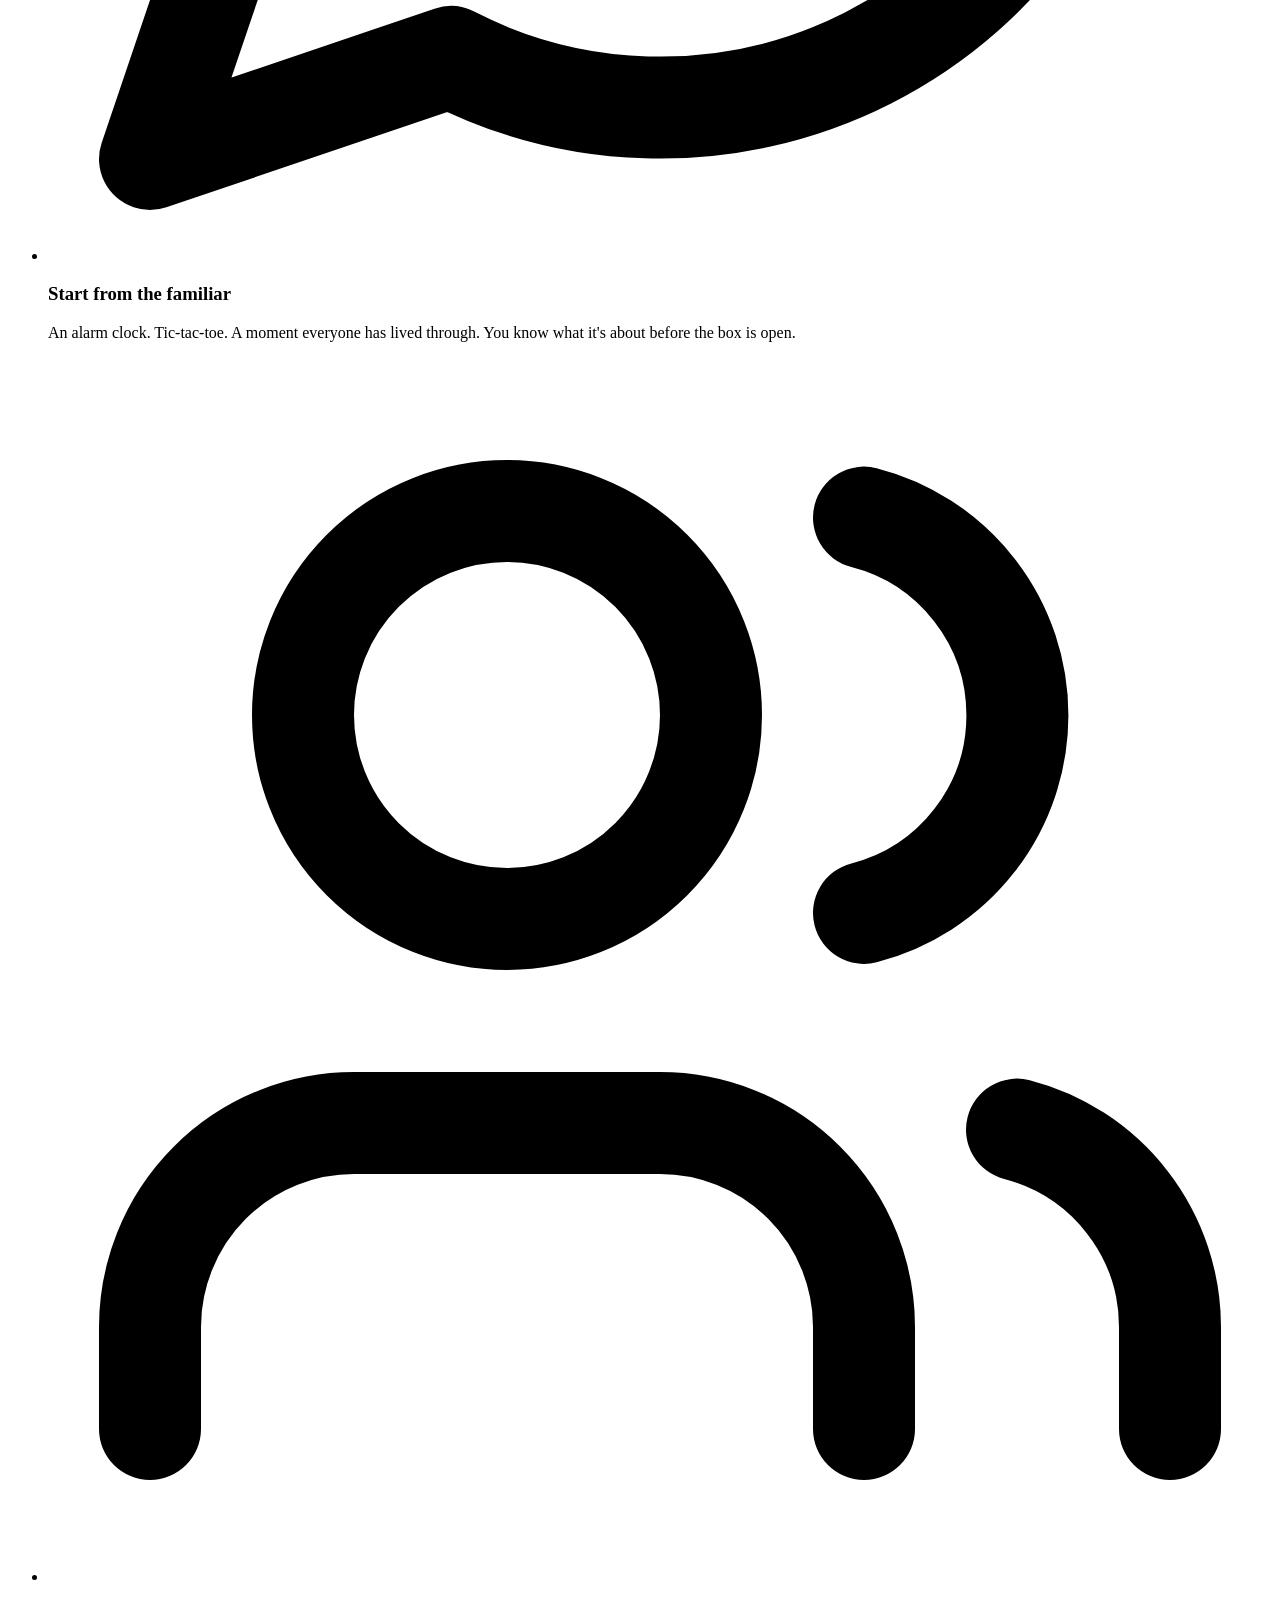
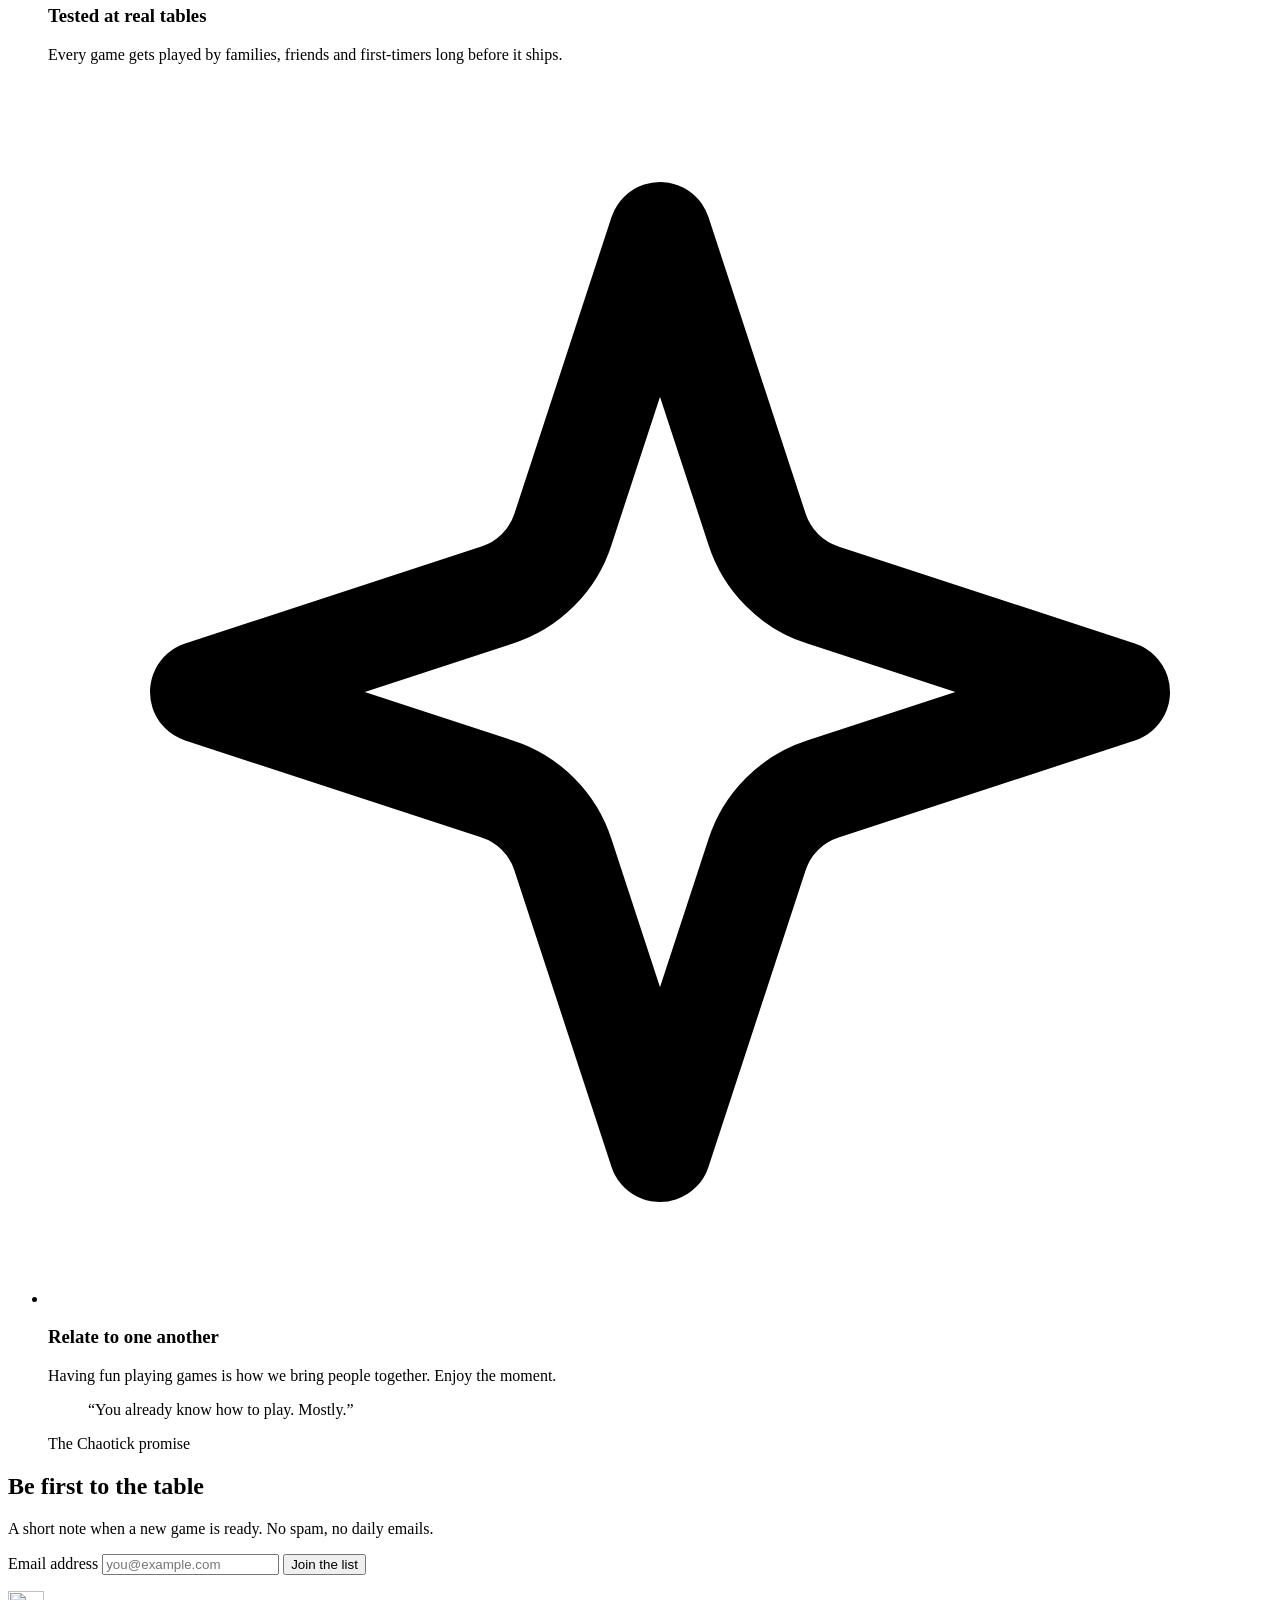
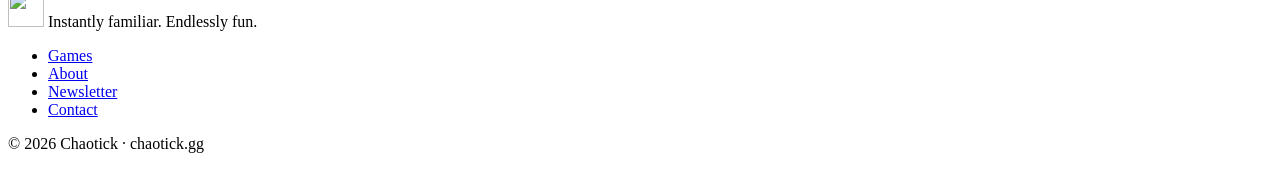
==== commit 4e0d130b: "updates across the board" ====
--- a/docs/index.html
+++ b/docs/index.html
@@ -31,10 +31,18 @@
   <header class="site-header">
     <div class="container">
       <a class="logo" href="/" aria-label="Chaotick home">
-        <picture>
-          <source srcset="/assets/logos/chaotick-logo-on-dark.svg" media="(prefers-color-scheme: dark)">
-          <img src="/assets/logos/chaotick-logo-on-light.svg" alt="Chaotick" width="166" height="36">
-        </picture>
+        <!-- Inline copy of assets/logos/chaotick-logo-on-light.svg so site.js can set the clock and CSS can roll the die. -->
+        <svg class="logo-mark" viewBox="-1.9 9.6 555.7 120.4" width="166" height="36" aria-hidden="true" focusable="false">
+          <path class="logo-cha" d="M304 -10Q229 -10 169.5 16.5Q110 43 74.5 94.5Q39 146 35 219Q34 235 34.0 259.0Q34 283 35 300Q39 374 74.0 425.5Q109 477 169.0 503.5Q229 530 304 530Q378 530 430.5 509.0Q483 488 515.5 457.0Q548 426 564.0 395.0Q580 364 581 343Q582 332 573.5 324.5Q565 317 555 317H394Q383 317 377.0 322.0Q371 327 366 337Q356 359 343.0 369.5Q330 380 308 380Q277 380 262.0 358.5Q247 337 246 295Q244 254 246 224Q248 181 262.5 160.5Q277 140 308 140Q333 140 345.0 150.5Q357 161 366 183Q370 193 376.5 198.5Q383 204 394 204H555Q565 204 573.5 196.0Q582 188 581 177Q580 163 570.5 139.5Q561 116 541.5 90.5Q522 65 490.0 42.0Q458 19 412.0 4.5Q366 -10 304 -10Z" transform="translate(0.00 120.0) scale(0.12000 -0.12000)"/>
+          <path class="logo-cha" d="M78 0Q67 0 59.5 7.5Q52 15 52 26V684Q52 695 59.5 702.5Q67 710 78 710H240Q250 710 258.0 702.5Q266 695 266 684V465Q292 495 331.5 512.5Q371 530 421 530Q475 530 520.5 505.0Q566 480 593.5 430.0Q621 380 621 304V26Q621 15 613.0 7.5Q605 0 595 0H432Q421 0 413.5 7.5Q406 15 406 26V297Q406 334 388.0 354.0Q370 374 337 374Q304 374 285.0 354.0Q266 334 266 297V26Q266 15 258.0 7.5Q250 0 240 0Z" transform="translate(69.12 120.0) scale(0.12000 -0.12000)"/>
+          <path class="logo-cha" d="M213 -10Q158 -10 114.5 11.0Q71 32 46.5 67.5Q22 103 22 147Q22 219 80.5 260.5Q139 302 237 318L353 336V343Q353 374 343.0 389.5Q333 405 303 405Q282 405 269.0 397.0Q256 389 245 374Q235 363 219 363H78Q68 363 61.5 369.0Q55 375 56 385Q57 403 71.0 427.5Q85 452 114.5 475.5Q144 499 191.0 514.5Q238 530 304 530Q371 530 419.0 515.0Q467 500 498.0 473.0Q529 446 544.0 407.5Q559 369 559 322V26Q559 15 551.5 7.5Q544 0 533 0H388Q377 0 369.0 7.5Q361 15 361 26V58Q348 38 326.5 23.0Q305 8 276.5 -1.0Q248 -10 213 -10ZM271 121Q296 121 315.0 131.5Q334 142 344.5 164.0Q355 186 355 219V226L283 212Q246 205 231.0 192.0Q216 179 216 162Q216 150 223.0 141.0Q230 132 242.5 126.5Q255 121 271 121Z" transform="translate(145.56 120.0) scale(0.12000 -0.12000)"/>
+          <g class="logo-clock" transform="translate(220.68 52.80) scale(0.6720)"><circle cx="50" cy="50" r="38" fill="none" stroke="#E4572E" stroke-width="20"/><g class="logo-hour"><path d="M50 50 L36 40" stroke="#1F1B2E" stroke-width="9" stroke-linecap="round"/></g><g class="logo-minute"><path d="M50 50 L60 42 L56 37 L68 27" fill="none" stroke="#1B8A8C" stroke-width="7" stroke-linecap="round" stroke-linejoin="round"/></g><circle class="logo-hub" cx="50" cy="50" r="6" fill="#1F1B2E"/></g>
+          <path class="logo-tick" d="M346 0Q278 0 226.5 20.0Q175 40 146.5 85.5Q118 131 118 206V367H39Q28 367 20.5 374.5Q13 382 13 393V494Q13 505 20.5 512.5Q28 520 39 520H118V684Q118 695 125.5 702.5Q133 710 144 710H289Q300 710 307.5 702.5Q315 695 315 684V520H441Q452 520 459.5 512.5Q467 505 467 494V393Q467 382 459.5 374.5Q452 367 441 367H315V223Q315 194 327.0 177.5Q339 161 365 161H449Q460 161 467.5 153.5Q475 146 475 135V26Q475 15 467.5 7.5Q460 0 449 0Z" transform="translate(290.28 120.0) scale(0.12000 -0.12000)"/>
+          <path class="logo-tick" d="M78 0Q67 0 59.5 7.5Q52 15 52 26V494Q52 505 59.5 512.5Q67 520 78 520H226Q237 520 245.0 512.5Q253 505 253 494V26Q253 15 245.0 7.5Q237 0 226 0Z" transform="translate(346.68 120.0) scale(0.12000 -0.12000)"/>
+          <g class="logo-die"><g transform="rotate(-16 364.92 34.20) translate(349.92 19.20) scale(0.3000)"><rect x="4" y="4" width="92" height="92" rx="24" fill="#1B8A8C"/><circle cx="50" cy="50" r="22" fill="#F6F1E7"/></g></g>
+          <path class="logo-tick" d="M304 -10Q229 -10 169.5 16.5Q110 43 74.5 94.5Q39 146 35 219Q34 235 34.0 259.0Q34 283 35 300Q39 374 74.0 425.5Q109 477 169.0 503.5Q229 530 304 530Q378 530 430.5 509.0Q483 488 515.5 457.0Q548 426 564.0 395.0Q580 364 581 343Q582 332 573.5 324.5Q565 317 555 317H394Q383 317 377.0 322.0Q371 327 366 337Q356 359 343.0 369.5Q330 380 308 380Q277 380 262.0 358.5Q247 337 246 295Q244 254 246 224Q248 181 262.5 160.5Q277 140 308 140Q333 140 345.0 150.5Q357 161 366 183Q370 193 376.5 198.5Q383 204 394 204H555Q565 204 573.5 196.0Q582 188 581 177Q580 163 570.5 139.5Q561 116 541.5 90.5Q522 65 490.0 42.0Q458 19 412.0 4.5Q366 -10 304 -10Z" transform="translate(379.56 120.0) scale(0.12000 -0.12000)"/>
+          <path class="logo-tick" d="M78 0Q67 0 59.5 7.5Q52 15 52 26V684Q52 695 59.5 702.5Q67 710 78 710H223Q234 710 241.5 702.5Q249 695 249 684V354L363 503Q367 508 374.0 514.0Q381 520 394 520H562Q572 520 578.5 513.5Q585 507 585 497Q585 493 583.5 488.0Q582 483 579 481L420 286L604 38Q609 30 609 23Q609 13 602.5 6.5Q596 0 586 0H412Q397 0 390.5 6.5Q384 13 379 17L249 197V26Q249 15 241.5 7.5Q234 0 223 0Z" transform="translate(0 -4.80) rotate(14 463.42 126.00) translate(448.68 120.0) scale(0.12000 -0.12000)"/>
+        </svg>
       </a>
       <nav class="nav" aria-label="Main">
         <ul class="nav__links">
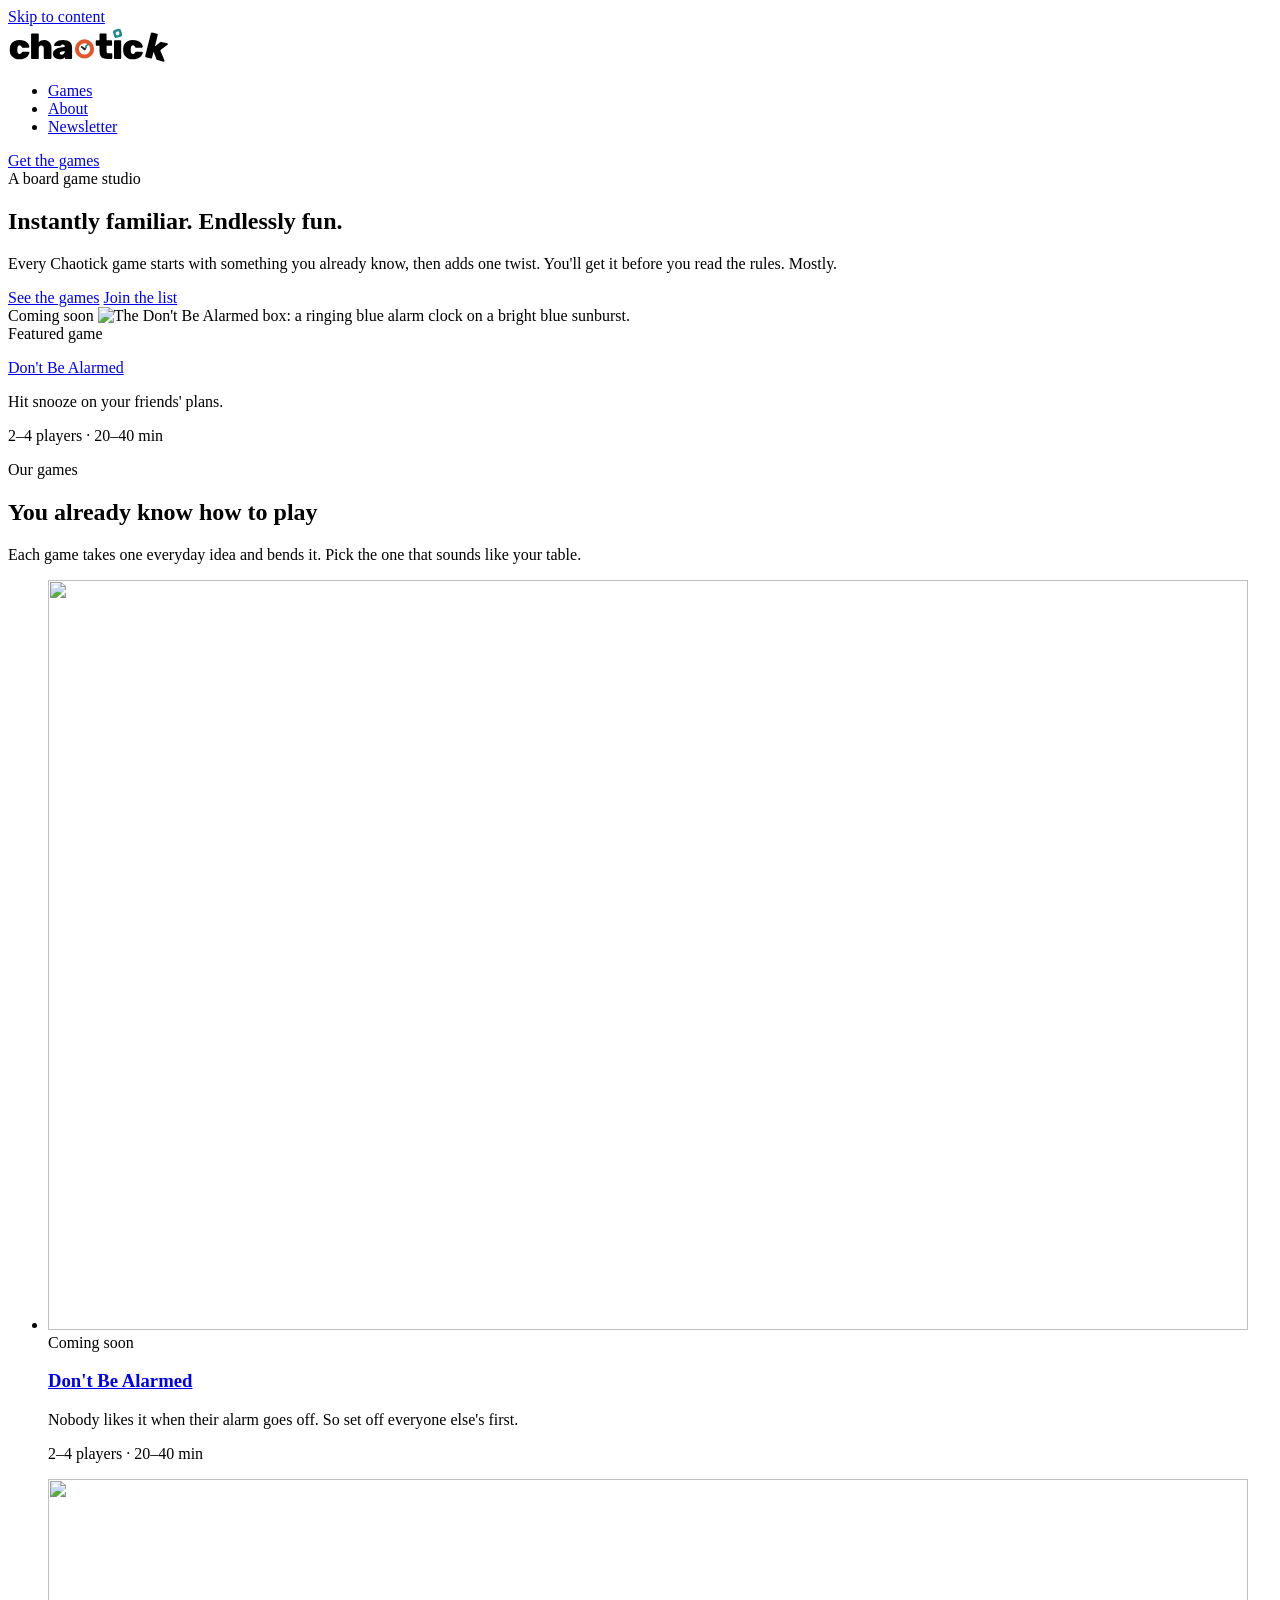
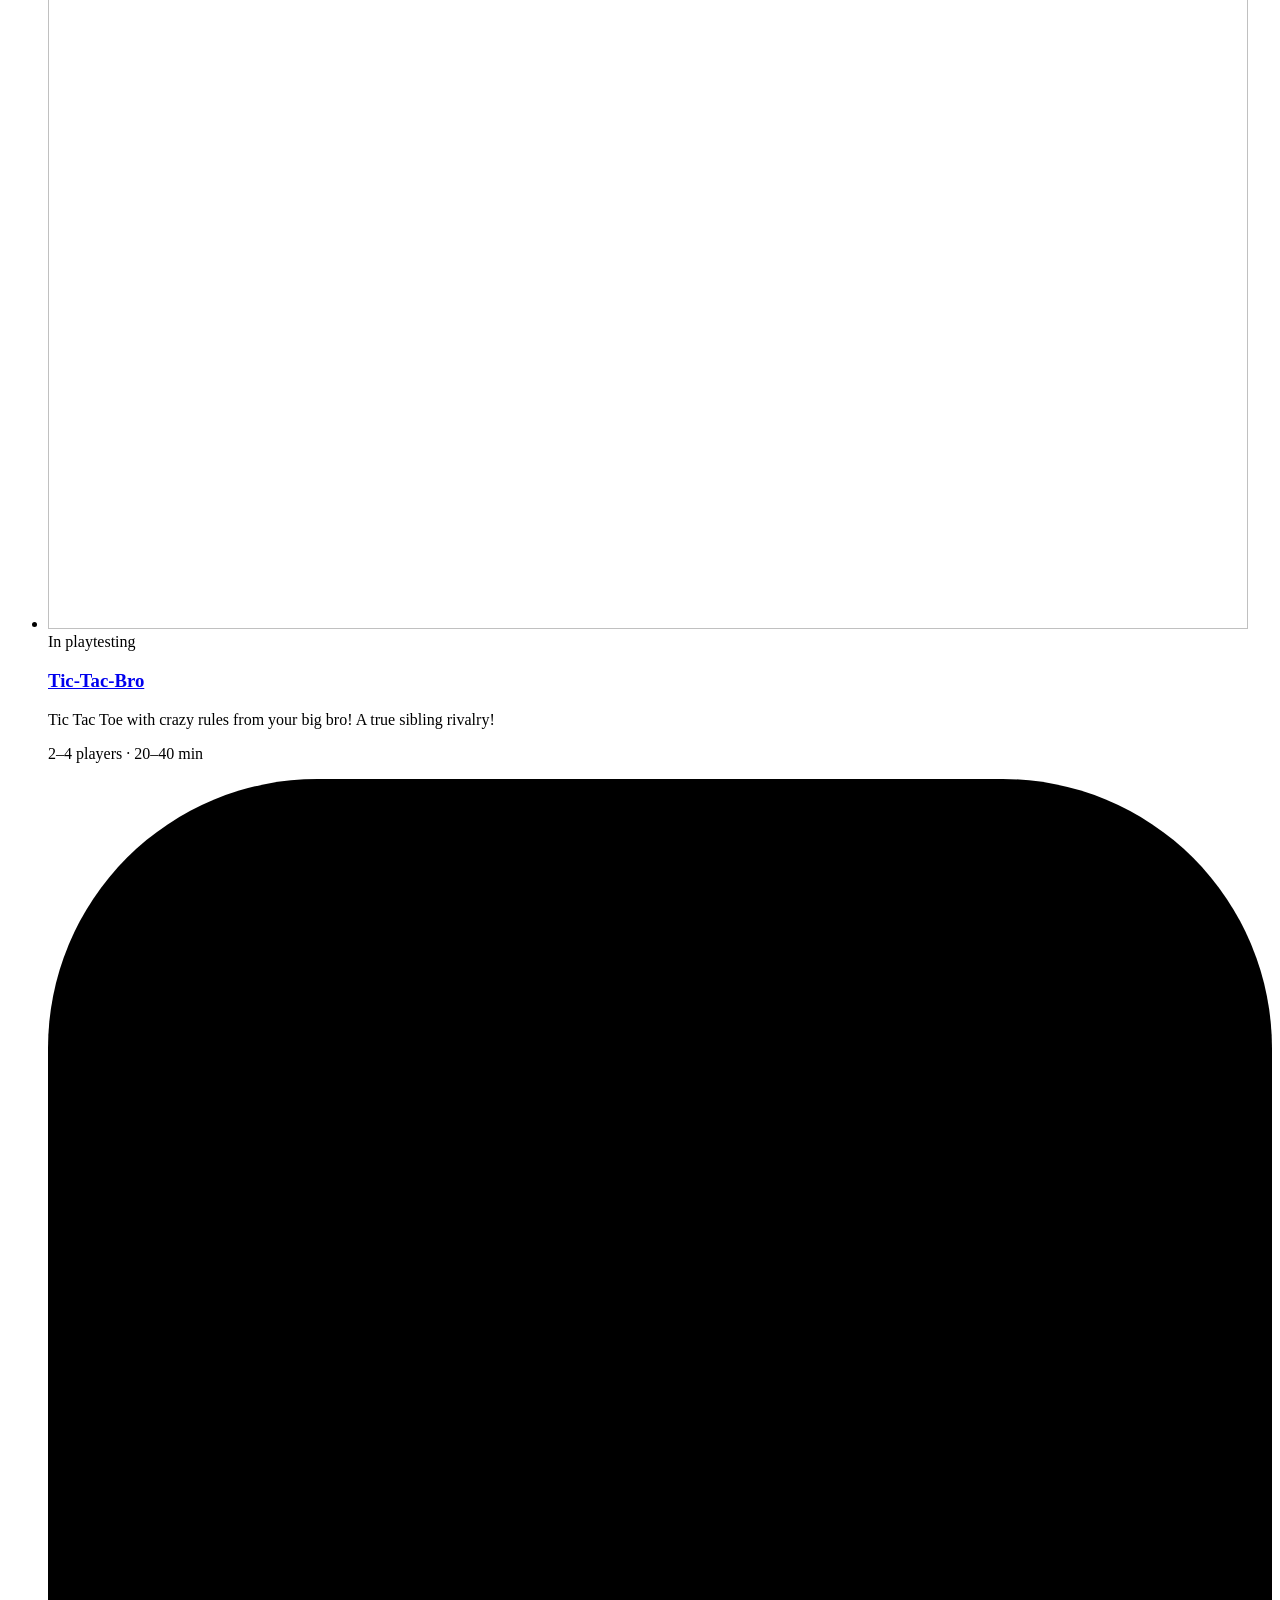
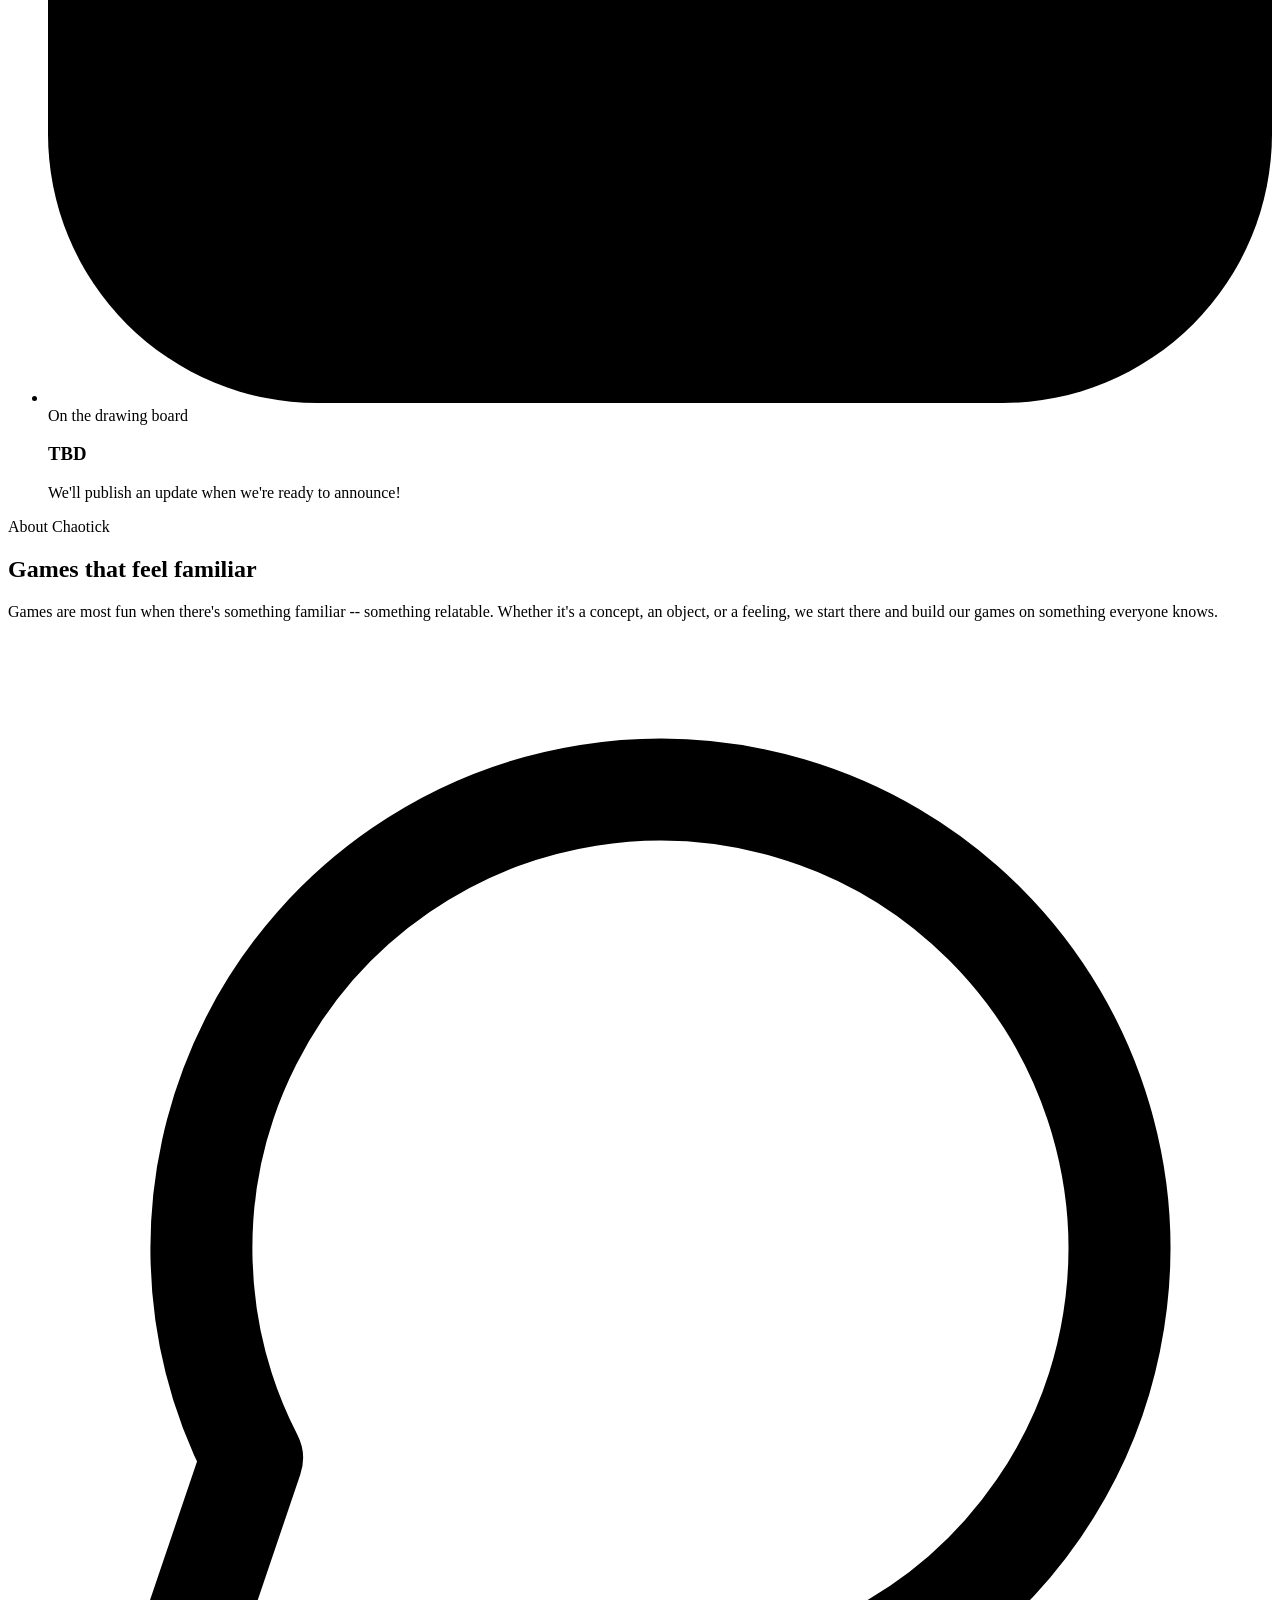
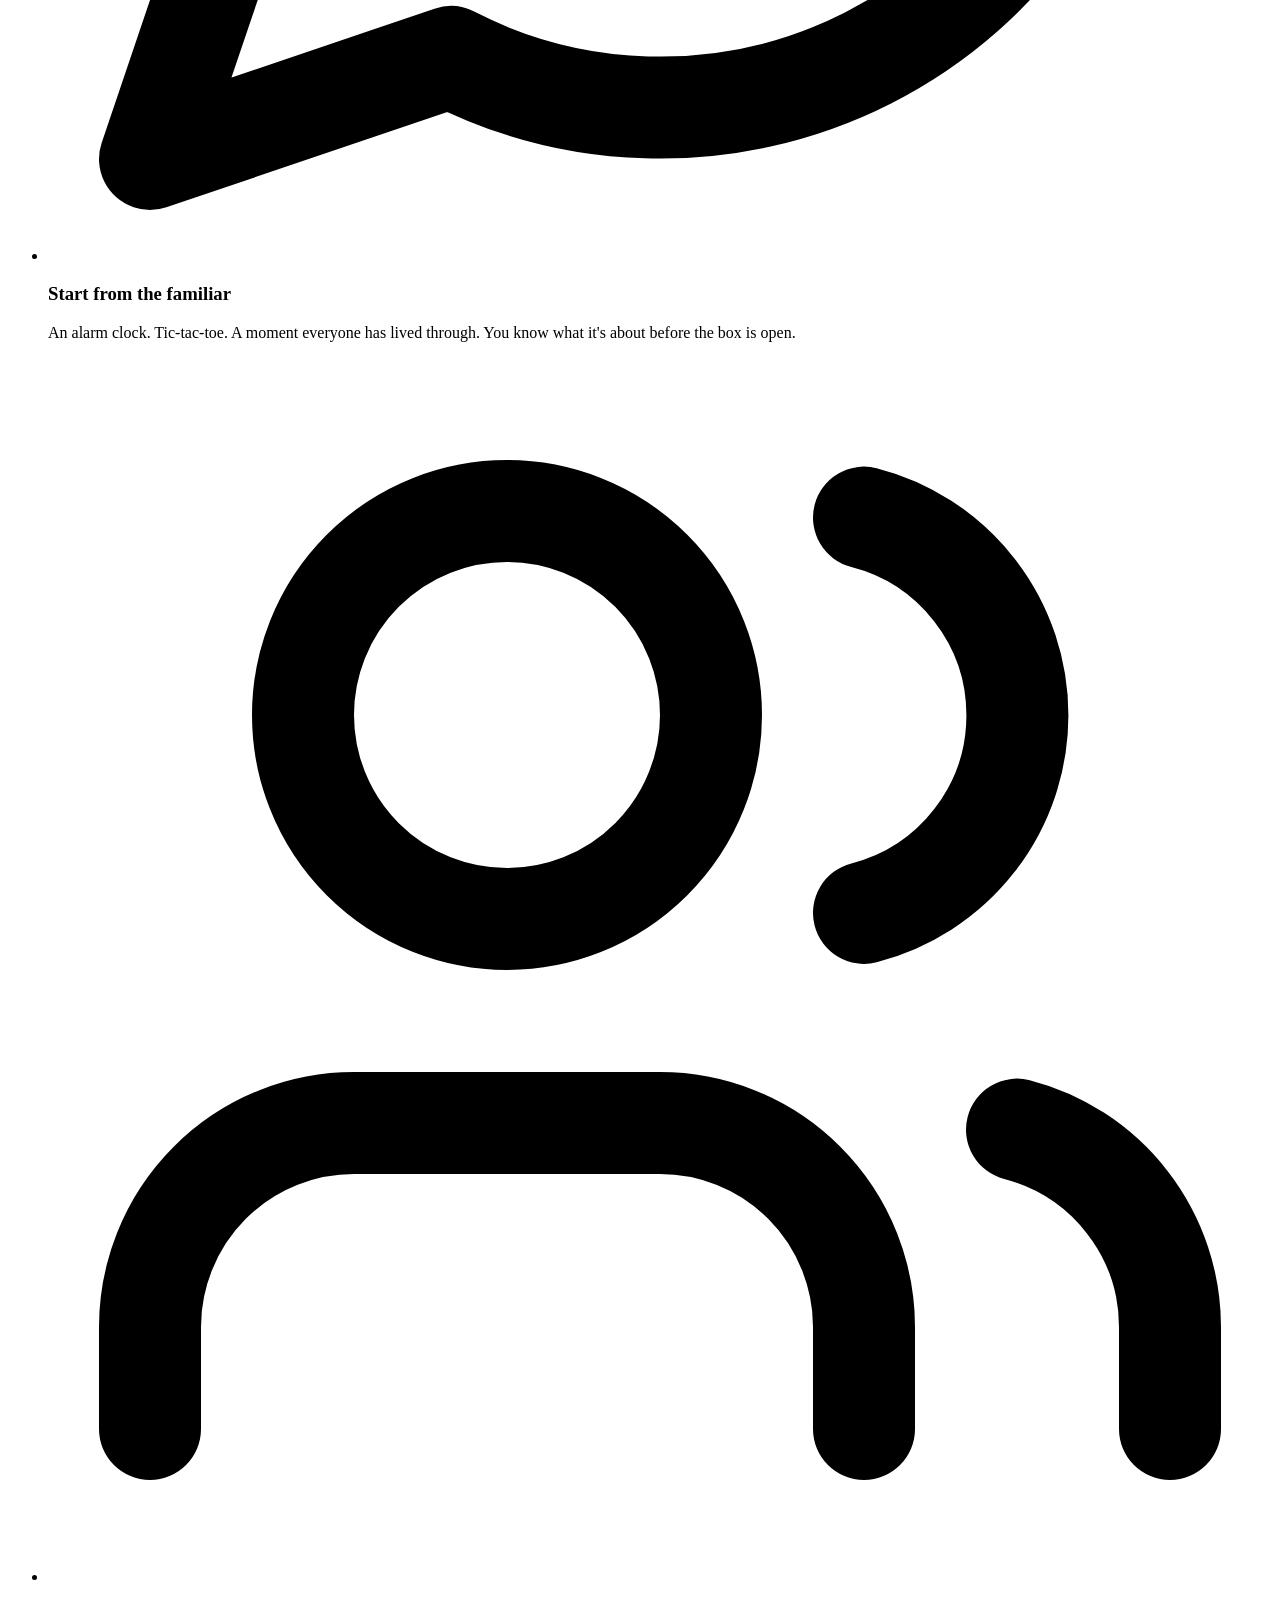
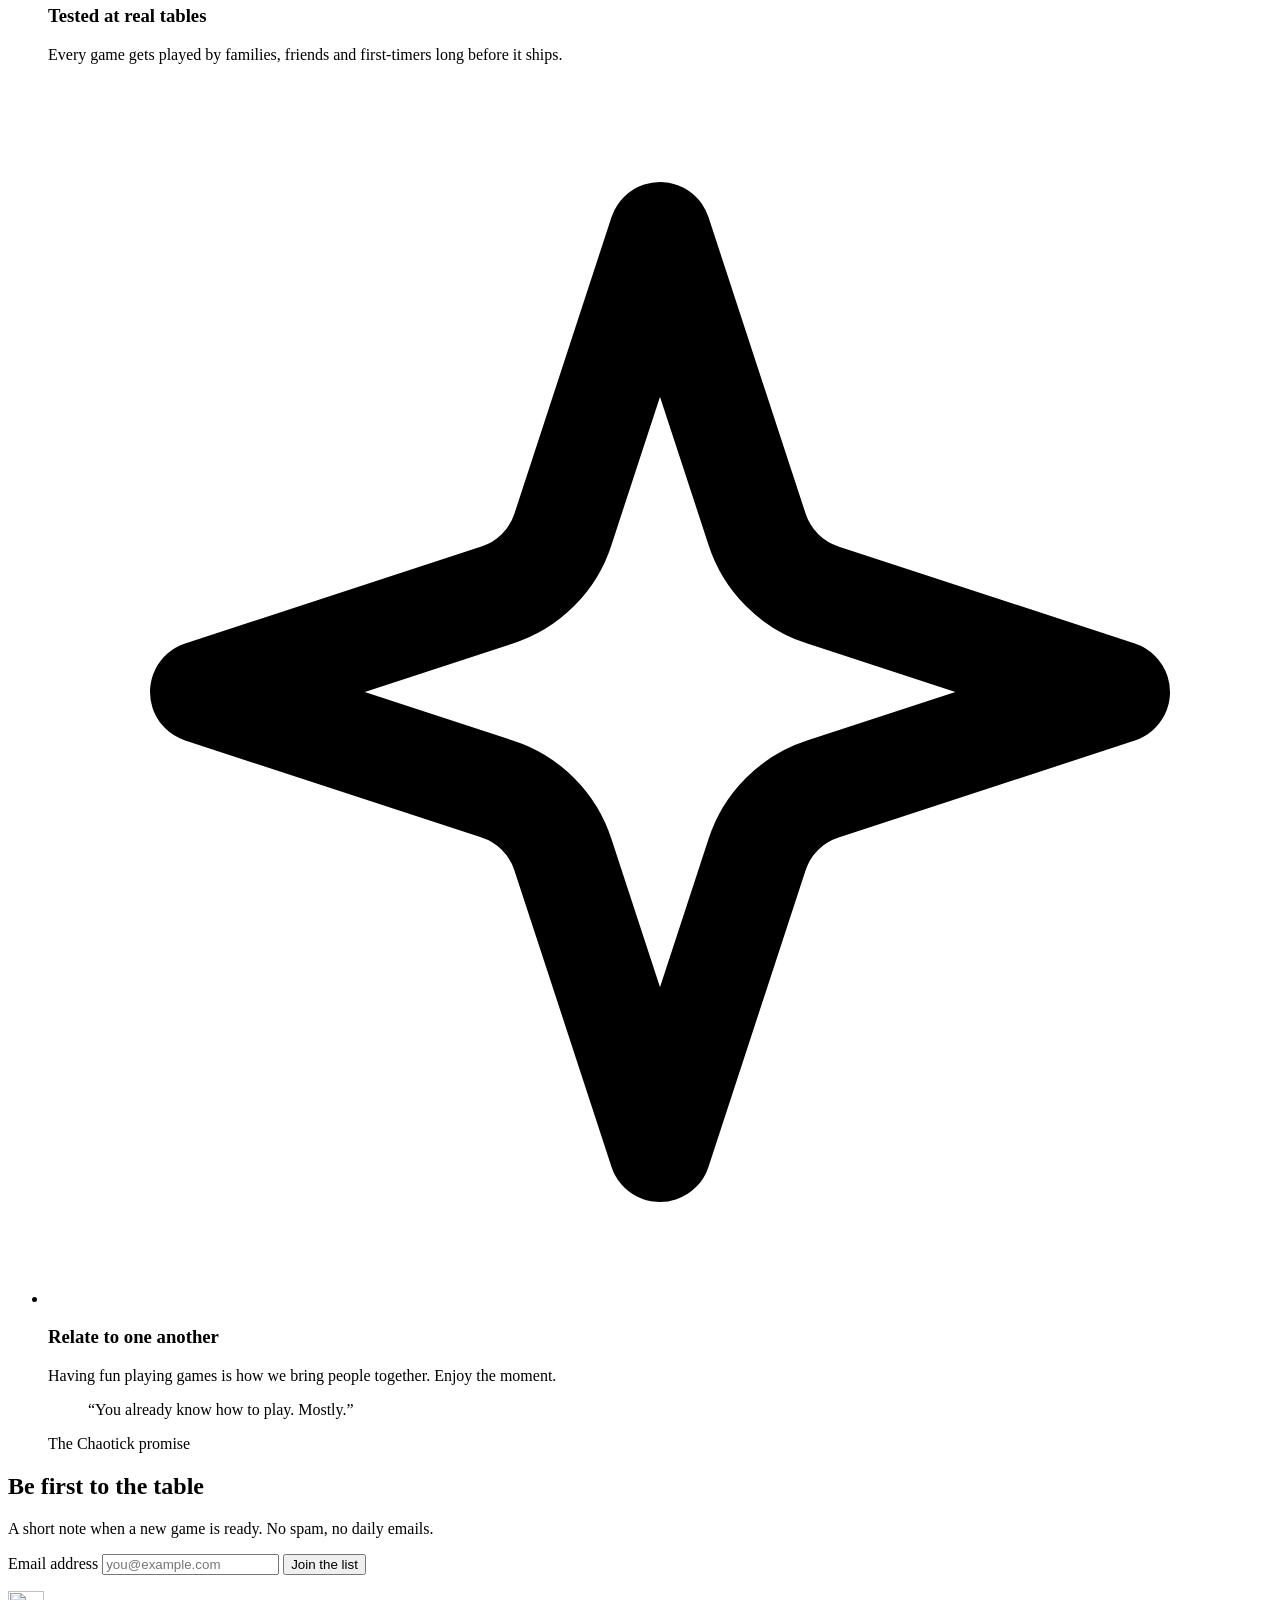
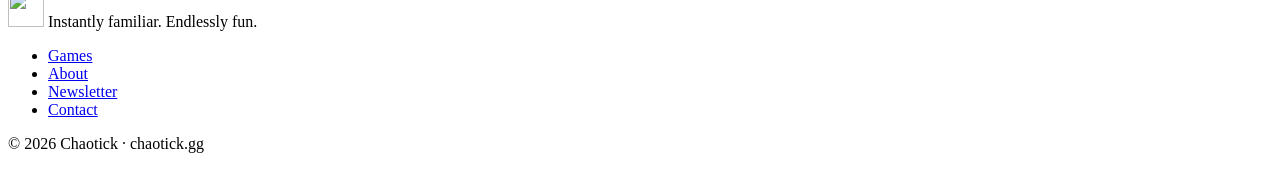
==== commit e6eb9794: "update tictacbro" ====
--- a/docs/index.html
+++ b/docs/index.html
@@ -117,7 +117,7 @@
                 <span class="tag label">In playtesting</span>
                 <h3 class="h3"><a href="/games/tic-tac-bro/">Tic-Tac-Bro</a></h3>
                 <p>Tic Tac Toe with crazy rules from your big bro! A true sibling rivalry!</p>
-                <p class="caption">2–4 players · 20–30 min</p>
+                <p class="caption">2–4 players · 20–40 min</p>
               </div>
             </article>
           </li>
